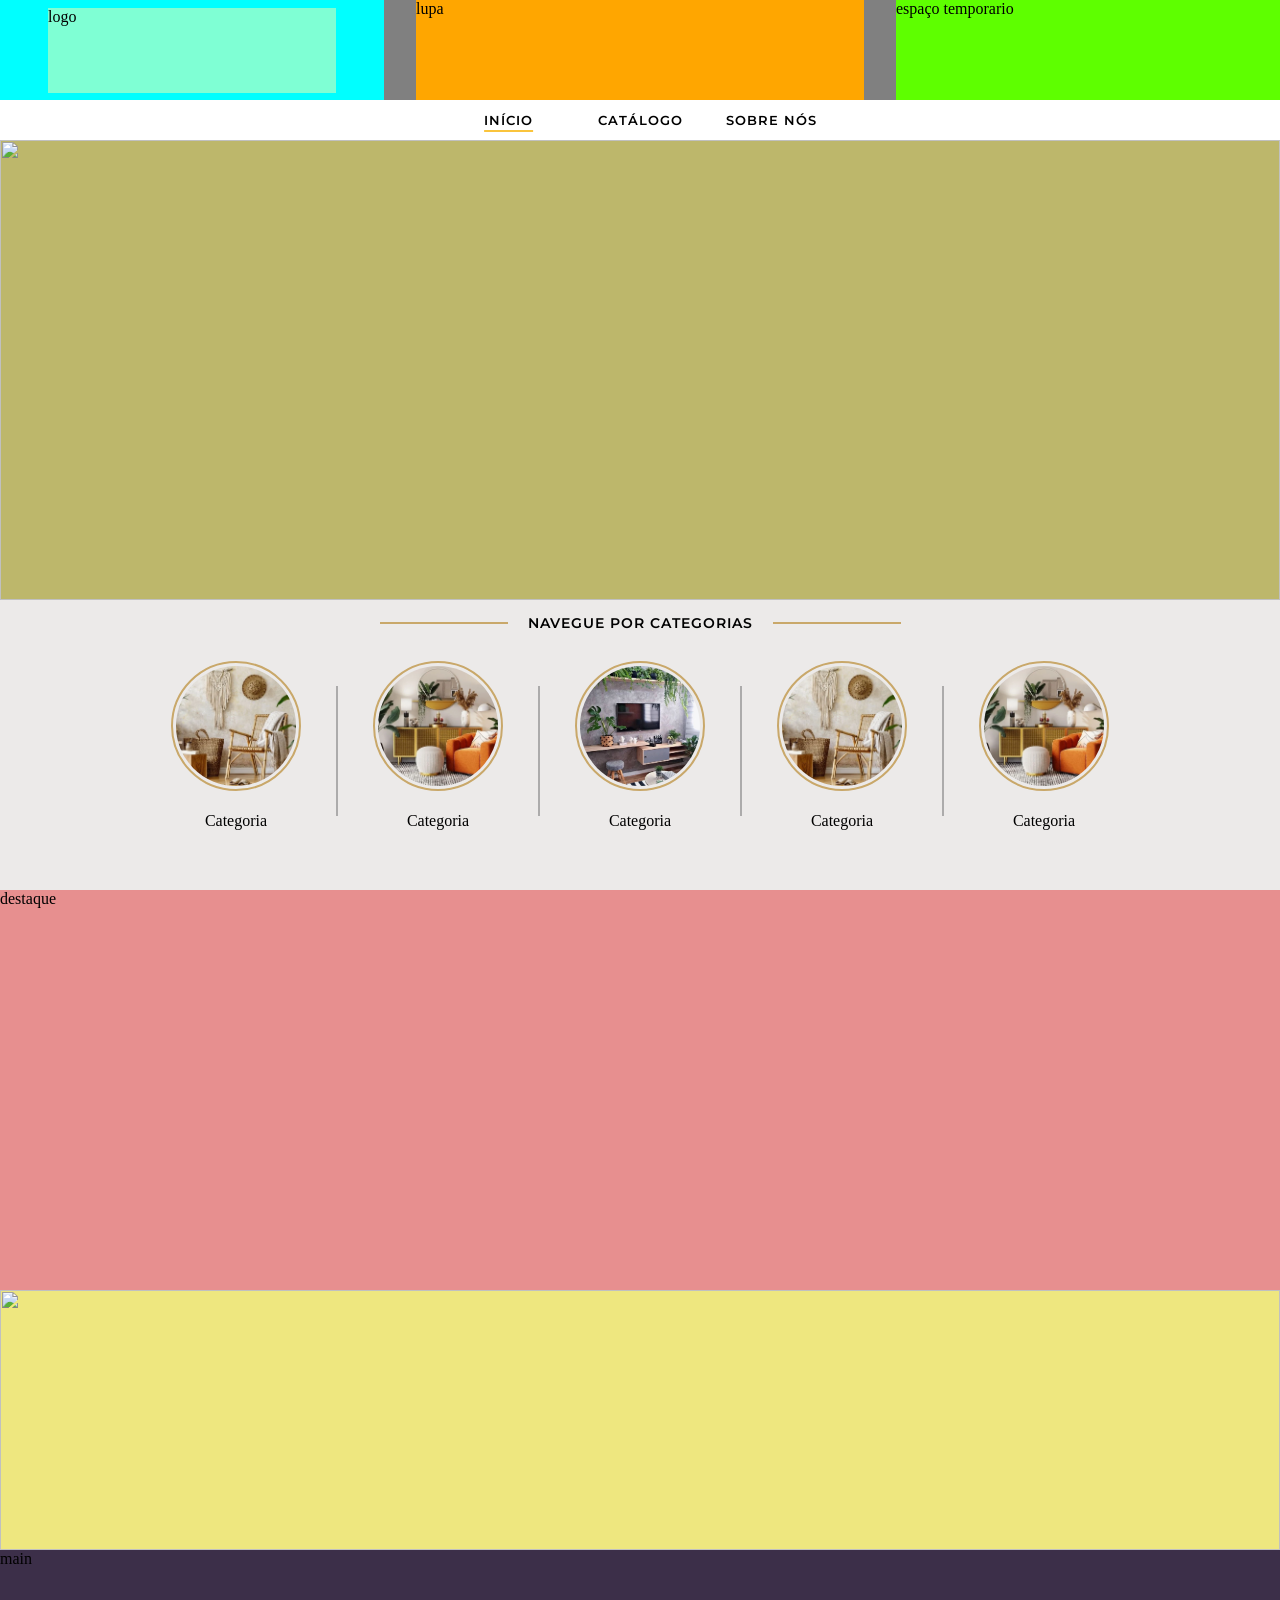
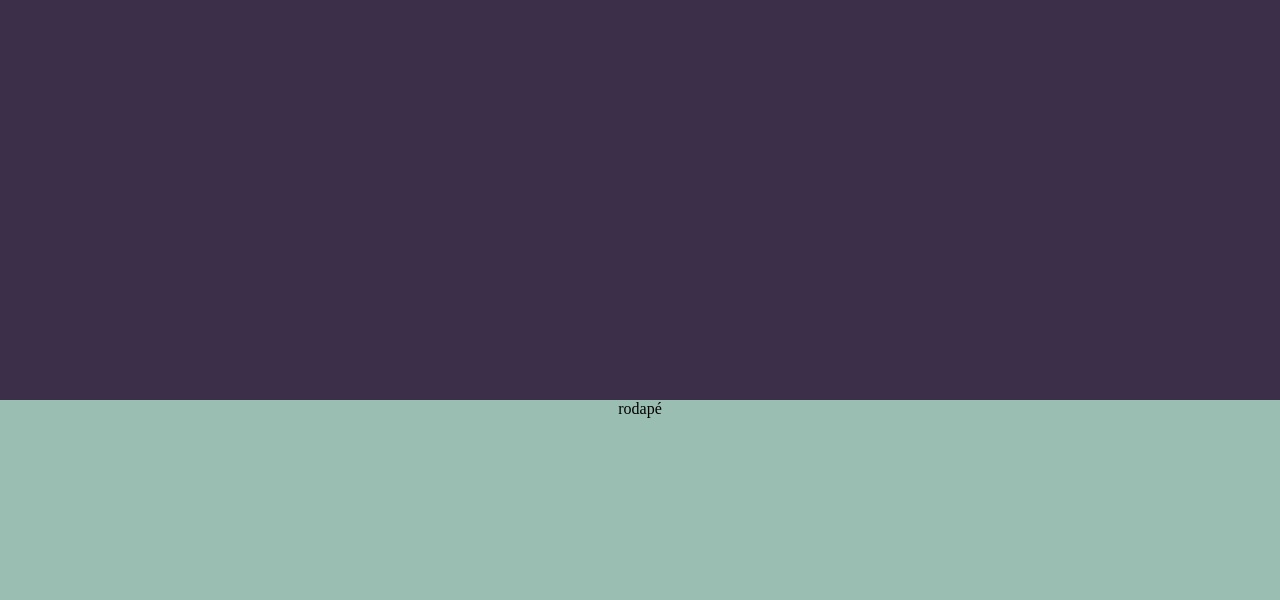
==== index.html @ 49fd633a "Resposividade Links e Categoria" ====
<!DOCTYPE html>
<html lang="en">

<head>
    <meta charset="UTF-8">
    <meta name="viewport" content="width=device-width, initial-scale=1.0">
    <title>Zambi Decora</title>
    <link rel="stylesheet" href="css/stlilo.css">
    <link rel="preconnect" href="https://fonts.googleapis.com">
    <link rel="preconnect" href="https://fonts.gstatic.com" crossorigin>
    <link href="https://fonts.googleapis.com/css2?family=Montserrat:ital,wght@0,100..900;1,100..900&display=swap"
        rel="stylesheet">
</head>

<body>
    <header><!-- Cabeçalho -->
        <div id="espacoLogo">
            <div id="logo">
                logo
            </div>
        </div>

        <div id="lupa">
            lupa

        </div>

        <div id="espacovago">
            espaço temporario
        </div>
    </header>
    <div id="links">
        <div id="inicio">
            <a href="index.html"><button>Início</button></a>
        </div>
        <div id="colecoes">
            <a href="..."><button>Catálogo</button></a>
        </div>
        <div id="sobre">
            <a href="..."><button>Sobre Nós</button></a>
        </div>

    </div>

    <main><!-- "Corpo do site" -->
        <div id="espacoHeader"></div> <!--Espaço entre a header e o main é isso-->
        <div id="carrossel">
            <img src="..." alt="" width="100%" height="100%">
        </div>

        <div id="categoria">


            <div id="fraseCategoria">
                <div class="linhaCate"></div>
                NAVEGUE POR CATEGORIAS
                <div class="linhaCate"></div>
            </div>

            <div id="espacoCategoria">
                <div class="categoria1">
                    <div class="imgCategoria"><img src="img/exemploimg.webp" alt=""></div>
                    <div class="textCategoria">Categoria </div>
                </div>
                <div class="espacamentoCategoria"></div>
                <div class="categoria1">
                    <div class="imgCategoria"><img src="img/exemploimg2.webp" alt=""></div>
                    <div class="textCategoria">Categoria</div>
                </div>
                <div class="espacamentoCategoria"></div>

                <div class="categoria1">
                    <div class="imgCategoria"><img src="img/exemploimg3.jpg" alt=""></div>
                    <div class="textCategoria">Categoria</div>
                </div>
                <div class="espacamentoCategoria"></div>

                <div class="categoria1">
                    <div class="imgCategoria"><img src="img/exemploimg.webp" alt=""></div>
                    <div class="textCategoria">Categoria</div>
                </div>
                <div class="espacamentoCategoria"></div>

                <div class="categoria1">
                    <div class="imgCategoria"><img src="img/exemploimg2.webp" alt=""></div>
                    <div class="textCategoria">Categoria</div>
                </div>
            </div>
        </div>
        <div id="destaque">
            destaque
        </div>

        <div id="mensagem">
            <img src="..." alt="" width="100%" height="100%">
        </div>

        main
    </main>

    <footer><!-- Rodapé -->
        rodapé
    </footer>

</body>

</html>
---- css/stlilo.css ----
* {
    padding: 0;
    margin: 0;
    box-sizing: border-box;
}


body {
    height: 2000px;
    /* Mudar no final a proporção corretamente e alterar o main e o footer */
    width: 100%;

}

#espacoHeader {
    height: 140px;
    width: 100%;
}

header {
    height: 100px;
    width: 100%;
    background-color: grey;
    display: flex;
    justify-content: space-between;
    position: fixed;
}

#espacoLogo {
    height: 100%;
    width: 30%;
    background-color: aqua;
    display: flex;
    align-items: center;
    justify-content: center;
}

#logo {
    height: 85%;
    width: 75%;
    background-color: aquamarine;
}

#espacovago {
    height: 100%;
    width: 30%;
    background-color: rgb(94, 255, 0);
    display: flex;
}

#lupa {
    height: 100%;
    width: 35%;
    background-color: rgb(255, 166, 0);
    display: flex;
}

/*-------------------------------NAV BOTÕES-------------------------------------*/
#links {
    height: 40px;
    width: 100%;
    background-color: rgb(255, 255, 255);
    display: flex;
    position: fixed;
    margin-top: 100px;
    justify-content: center;
    font-family: 'Montserrat', sans-serif;

}

#inicio {
    height: 100%;
    width: 125px;
    background-color: rgb(255, 255, 255);


    button {
        background-color: rgb(255, 255, 255);
        width: 100%;
        height: 100%;
        border-style: none;
        cursor: pointer;
        text-decoration-color: #fac43c;
        text-decoration-line: underline;
        text-decoration-thickness: 2px;
        text-underline-offset: 5px
    }

    button:hover {
        background-color: rgb(226, 224, 224);
        color: rgb(0, 0, 0);
    }
}

#colecoes {
    height: 100%;
    width: 125px;
    background-color: rgb(255, 255, 255);
    margin-right: 0.5%;
    margin-left: 0.5%;
    border-style: none;
    cursor: pointer;

    button {
        background-color: rgb(255, 255, 255);
        width: 100%;
        height: 100%;
        border-style: none;
        cursor: pointer;
    }

    button:hover {
        background-color: rgb(226, 224, 224);
        color: rgb(0, 0, 0);
    }
}

#sobre {
    height: 100%;
    width: 125px;
    background-color: rgb(255, 255, 255);

    button {
        background-color: rgb(255, 255, 255);
        width: 100%;
        height: 100%;
        border-style: none;
        cursor: pointer;
    }

    button:hover {
        background-color: rgb(226, 224, 224);
        color: rgb(0, 0, 0);
    }
}

#links button {
    font-family: 'Montserrat', sans-serif;
    font-weight: 600;
    letter-spacing: 1px;
    text-transform: uppercase;

}


/*----------------------------------------------------------------*/

main {
    height: 100%;
    width: 100%;
    background-color: rgb(60, 47, 73);
}

#carrossel {
    height: 23%;
    width: 100%;
    background-color: darkkhaki;
}

/* --------------CATEGORIA-------------------*/
#categoria {
    min-height: 290px;
    width: 100%;
    background-color: rgb(236, 234, 233);
}

#fraseCategoria {
    width: 100%;
    height: 45px;
    background-color: rgb(236, 234, 233);
    display: flex;
    font-family: 'Montserrat', sans-serif;
    font-weight: 600;
    font-size: 14px;
    letter-spacing: 1px;
    justify-content: center;
    align-items: center;
    gap: 20px;

}

.linhaCate {
    width: 10%;
    height: 2px;
    background-color: #c9a86a;
}

#espacoCategoria {
    width: 100%;
    height: auto;
    display: flex;
    justify-content: center;
    flex-wrap: wrap;
}

.categoria1 {
    width: 200px;
    min-height: 200px;
    background-color: rgb(236, 234, 233);
    align-items: center;
    justify-content: center;
    text-align: center;
    margin-top: 0.5%;
    cursor: pointer;
}

.categoria1:hover {
    background-color: rgb(209, 208, 208);
}

.categoria1:hover * {
    background-color: rgb(209, 208, 208);
}

.espacamentoCategoria {
    width: 2px;
    height: 130px;
    margin-top: 3.2%;
    background-color: rgb(172, 171, 171);
}

.imgCategoria {
    width: 130px;
    height: 130px;
    background-color: rgb(236, 234, 233);
    border-radius: 100%;
    margin: auto;
    margin-top: 5%;
    margin-bottom: 5%;
    border: 2px solid #c9a86a;
    padding: 3px;
    overflow: hidden;
}

.imgCategoria img {
    width: 100%;
    height: 100%;
    object-fit: cover;
    border-radius: 50%;
}

.textCategoria {
    width: 100%;
    height: 20%;
    background-color: rgb(236, 234, 233);
    align-items: center;
    justify-content: center;
    display: flex;
}

/*--------------------------------------------------------------------*/

#destaque {
    height: 20%;
    width: 100%;
    background-color: rgb(231, 143, 143);
}

#mensagem {
    height: 13%;
    width: 100%;
    background-color: rgb(238, 231, 127);
}

footer {
    height: 10%;
    width: 100%;
    background-color: rgb(154, 190, 178);
    text-align: center;
}




/*Notebook Pequeno*/
@media (max-width: 1224px) {}

@media (max-width: 1010px) {
    /*Responsividade da categoria*/
    #categoria {
        min-height: 200px;
    }
    .categoria1 {
        width: 150px;
        height: 150px;
    }
    .imgCategoria {
        width: 100px;
        height: 100px;
    }
    .espacamentoCategoria {
        height: 100px;
    }
}

/*Tablet TERMINAR*/
@media (max-width: 768px) {
    /*Responsividade da categoria*/
    #categoria {
        min-height: 150px;
    }
    .categoria1 {
        width: 110px;
        height: 110px;
    }
    .imgCategoria {
        width: 77px;
        height: 77px;
    }
    .espacamentoCategoria {
        height: 90px;
    }

}

@media (max-width: 580px) {
    /*Responsividade da categoria*/
    #categoria {
        min-height: 100px;
    }
    .categoria1 {
        width: 90px;
        min-height: 130px;
    }
    .imgCategoria {
        width: 67px;
        height: 67px;
    }
    .espacamentoCategoria {
        height: 70px;
    }
    #fraseCategoria {
        font-size: 11px;
    }
    .textCategoria {
        font-size: 12px;
    }
}

/*Celular*/
@media (max-width: 480px) {
    /*Responsividade da Links da Nav*/
    #links {
        height: 30px;
    }
    #inicio button{
        font-size: 10px;
    }
    #colecoes button{
        font-size: 10px;
    }
    #sobre button{
        font-size: 10px;
    }
    /*Responsividade da categoria*/
    #categoria {
        min-height: 50px;
    }
    .categoria1 {
        width: 60px;
        min-height: 50px;
    }
    .imgCategoria {
        width: 49px;
        height: 49px;
    }
    .espacamentoCategoria {
        height: 55px;
    }
    #fraseCategoria {
        font-size: 10px;
    }
    .textCategoria {
        font-size: 11px;
    }
}
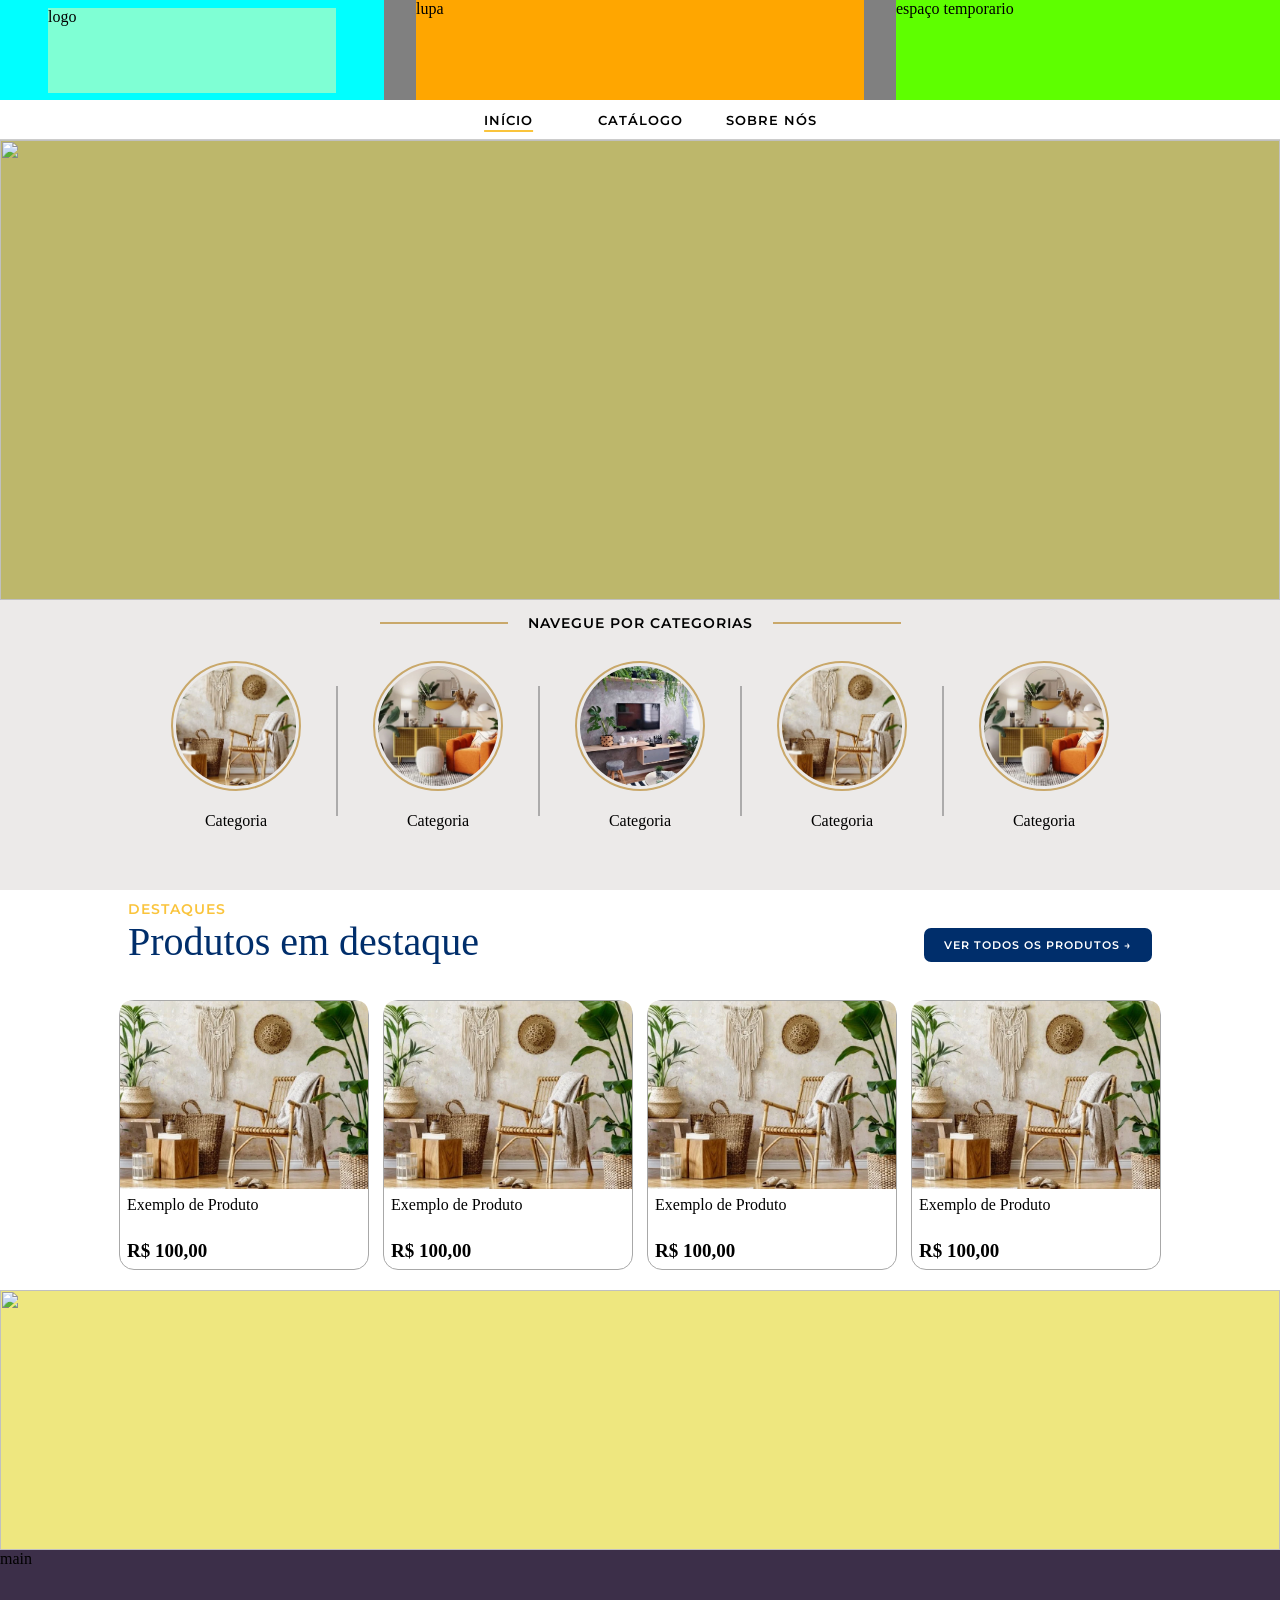
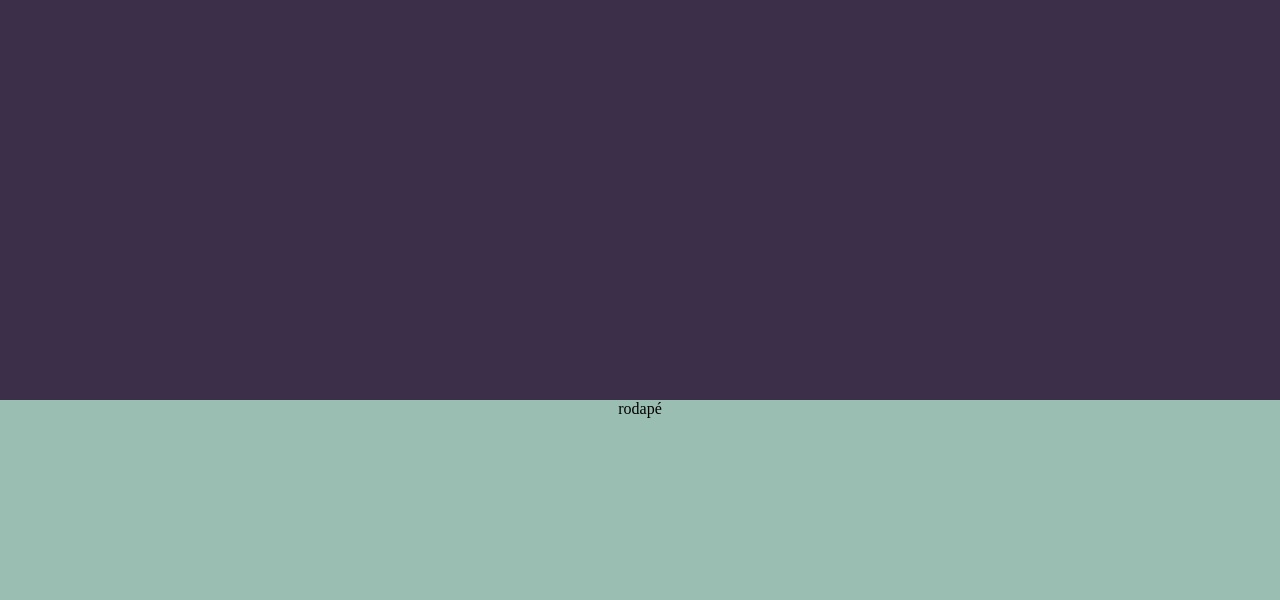
==== commit 8eea567a: "Destaque e Card-Produtos" ====
--- a/index.html
+++ b/index.html
@@ -13,6 +13,7 @@
 </head>
 
 <body>
+    <script src="js/linkar.js"></script>
     <header><!-- Cabeçalho -->
         <div id="espacoLogo">
             <div id="logo">
@@ -42,7 +43,7 @@
 
     </div>
 
-    <main><!-- "Corpo do site" -->
+    <main>
         <div id="espacoHeader"></div> <!--Espaço entre a header e o main é isso-->
         <div id="carrossel">
             <img src="..." alt="" width="100%" height="100%">
@@ -88,7 +89,55 @@
             </div>
         </div>
         <div id="destaque">
-            destaque
+            <div id="superiorDestaque">
+                <div id="tituloDestaque">
+                    <p id="fraseDestaque">DESTAQUES</p>
+                    <p id="fraseProdutos">Produtos em destaque</p>
+                </div>
+
+                <div id="botaoDestaque">
+                    <button onclick="abrirCatalogo()">VER TODOS OS PRODUTOS →</button>
+                </div>
+
+            </div>
+            <div id="areaDestaque">
+                <div id="espacoDestaque"> <!--Onde colocar os card no destaque-->
+                    <div class="cardProduto" onclick="abrirProduto()">
+                        <div class="imgCard"><img src="img/exemploimg.webp" alt=""></div>
+                        <div class="textCard">
+                            <p>Exemplo de Produto</p>
+                            <b class="valorCard">R$ 100,00</b>
+                        </div>
+                    </div>
+
+                    <div class="cardProduto" onclick="abrirProduto()">
+                        <div class="imgCard"><img src="img/exemploimg.webp" alt=""></div>
+                        <div class="textCard">
+                            <p>Exemplo de Produto</p>
+                            <b class="valorCard">R$ 100,00</b>
+                        </div>
+                    </div>
+
+                    <div class="cardProduto" onclick="abrirProduto()">
+                        <div class="imgCard"><img src="img/exemploimg.webp" alt=""></div>
+                        <div class="textCard">
+                            <p>Exemplo de Produto</p>
+                            <b class="valorCard">R$ 100,00</b>
+                        </div>
+                    </div>
+
+                    <div class="cardProduto" onclick="abrirProduto()">
+                        <div class="imgCard"><img src="img/exemploimg.webp" alt=""></div>
+                        <div class="textCard">
+                            <p>Exemplo de Produto</p>
+                            <b class="valorCard">R$ 100,00</b>
+                        </div>
+                    </div>
+                </div>
+            </div>
+        </div>
+
+
         </div>
 
         <div id="mensagem">
--- a/css/stlilo.css
+++ b/css/stlilo.css
@@ -24,6 +24,7 @@
     display: flex;
     justify-content: space-between;
     position: fixed;
+    z-index: 1000;
 }
 
 #espacoLogo {
@@ -65,6 +66,8 @@
     margin-top: 100px;
     justify-content: center;
     font-family: 'Montserrat', sans-serif;
+    border-bottom: 1px solid #cccccc;
+    z-index: 1000;
 
 }
 
@@ -249,13 +252,133 @@
 }
 
 /*--------------------------------------------------------------------*/
-
+/*-----------------DESTAQUE-------------------------------------------*/
 #destaque {
-    height: 20%;
-    width: 100%;
-    background-color: rgb(231, 143, 143);
-}
-
+    min-height: 400px;
+    width: 100%;
+    background-color: rgb(255, 255, 255);
+}
+#superiorDestaque{
+    width: 100%;
+    height: 110px;
+    background-color: rgb(255, 255, 255);
+    display: flex;
+    justify-content: space-between;
+}
+#tituloDestaque{
+    width: 50%;
+    height: 100%;
+    background-color: rgb(255, 255, 255);
+    padding-top: 10px;
+    padding-left: 10%;
+    
+}
+#fraseDestaque{
+    font-family: 'Montserrat', sans-serif;
+    font-weight: 600;
+    letter-spacing: 1px;
+    font-size: 14px;
+    color:  #fac43c;
+}
+
+#fraseProdutos{
+    font-size: 40px;
+    color: #002e6b;
+}
+
+#botaoDestaque{
+    width: 50%;
+    height: 100%;
+    background-color: rgb(255, 255, 255);
+    display: flex;
+    align-items: center;
+    padding-right: 10%;
+    button{
+        background-color: #002e6b;
+        padding: 10px;
+        padding-left: 20px;
+        padding-right: 20px;
+        font-family: 'Montserrat', sans-serif;
+        font-weight: 600;
+        font-size: 11px;
+        letter-spacing: 1px;
+        color: rgb(255, 255, 255);
+        border-radius: 7px;
+        border: none;
+        margin-left: auto;
+        cursor: pointer;
+    }
+    button:hover{
+        background-color: #011f46;
+    }
+}
+
+#areaDestaque{
+    width: 100%;
+    height: auto;
+    background-color: #ffffff;
+    display: flex;
+    justify-content: center;
+}
+
+#espacoDestaque{
+    width: 100%;
+    height: auto;
+    background-color: #ffffff;
+    display: flex;
+    flex-wrap: wrap;
+    justify-content: center;
+    gap: 14px;
+}
+
+.cardProduto{
+    width: 250px;
+    height: 270px;
+    background-color: rgb(255, 255, 255);
+    border-radius: 15px;
+    border: 1px solid rgb(168, 168, 168);
+    margin-bottom: 10px;
+    cursor: pointer;
+    transition: 0.2s ease;
+}
+.cardProduto:hover{
+    transform: scale(1.03);
+    box-shadow: 4px 5px rgb(207, 207, 207); 
+    z-index: 1;
+}
+.imgCard{
+    width: 100%;
+    height: 70%;
+    background-color: cornsilk;
+    border-radius: 10px 10px 0 0;
+
+}
+.imgCard img{
+    width: 100%;
+    height: 100%;
+    object-fit: cover;
+    border-radius: 10px 10px 0 0;
+
+}
+
+.textCard{
+    width: 100%;
+    height: 30%;
+    padding: 7px;
+    display: flex;
+    flex-direction: column;
+}
+
+.valorCard{
+    font-size: 19px;
+    margin-top: auto;
+}
+
+
+
+
+
+/*--------------------------------------------------------------------*/
 #mensagem {
     height: 13%;
     width: 100%;
@@ -270,12 +393,16 @@
 }
 
 
-
-
+/*------RESPONSIVIDADE------*/
+
+@media (max-width: 1303px) {
+
+}
 /*Notebook Pequeno*/
-@media (max-width: 1224px) {}
-
-@media (max-width: 1010px) {
+@media (max-width: 1224px) {
+
+}
+@media (max-width: 1075px) {
     /*Responsividade da categoria*/
     #categoria {
         min-height: 200px;
@@ -291,13 +418,32 @@
     .espacamentoCategoria {
         height: 100px;
     }
-}
-
+
+    /*Responsividade do destaque*/
+    #fraseDestaque{
+        font-size: 12px;
+    }
+    #fraseProdutos{
+        font-size: 35px;
+    }
+
+    /*Responsividade do produto*/
+    .cardProduto{
+        width: 180px;
+        height: 194px;
+    }
+    .textCard{
+        font-size: 12px;
+    }
+    .valorCard{
+        font-size: 14px;
+    }
+}
 /*Tablet TERMINAR*/
 @media (max-width: 768px) {
     /*Responsividade da categoria*/
     #categoria {
-        min-height: 150px;
+        min-height: 100px;
     }
     .categoria1 {
         width: 110px;
@@ -311,8 +457,34 @@
         height: 90px;
     }
 
-}
-
+    /*Responsividade do destaque*/
+    #superiorDestaque{
+        height: 90px;
+    }
+    #fraseDestaque{
+        font-size: 8px;
+    }
+    #fraseProdutos{
+        font-size: 26px;
+    }
+    #botaoDestaque{
+        button{
+            font-size: 10px;
+            padding: 10px;
+            padding-left: 10px;
+            padding-right: 10px;
+        }
+    }
+
+    /*Responsividade do produto*/
+    .cardProduto{
+        width: 180px;
+        height: 194px;
+    }
+    #espacoDestaque{
+        width: 70%;
+    }
+}
 @media (max-width: 580px) {
     /*Responsividade da categoria*/
     #categoria {
@@ -335,8 +507,29 @@
     .textCategoria {
         font-size: 12px;
     }
-}
-
+
+    /*Responsividade do destaque*/
+    #superiorDestaque{
+        height: 75px;
+    }
+    #fraseDestaque{
+        font-size: 7px;
+    }
+    #fraseProdutos{
+        font-size: 21px;
+    }
+    #botaoDestaque{
+        button{
+            font-size: 8px;
+            padding: 8px;
+            padding-left: 10px;
+            padding-right: 10px;
+        }
+    }
+    #espacoDestaque{
+        width: 95%;
+    }
+}
 /*Celular*/
 @media (max-width: 480px) {
     /*Responsividade da Links da Nav*/
@@ -352,6 +545,7 @@
     #sobre button{
         font-size: 10px;
     }
+
     /*Responsividade da categoria*/
     #categoria {
         min-height: 50px;
@@ -373,4 +567,45 @@
     .textCategoria {
         font-size: 11px;
     }
+
+    /*Responsividade do destaque*/
+    #superiorDestaque{
+        height: 65px;
+        margin-bottom: 13px;
+    }
+    #tituloDestaque{
+        width: 55%;
+    }
+    #fraseDestaque{
+        font-size: 6px;
+    }
+    #fraseProdutos{
+        font-size: 20px;
+    }
+    #botaoDestaque{
+        width: 45%;
+        padding-left: auto;
+        button{
+            font-size: 6px;
+            padding: 7px;
+            padding-left: 6px;
+            padding-right: 6px;
+        }
+    }
+    
+    /*Responsividade do produto*/
+    .cardProduto{
+        width: 145px;
+        height: 155px;
+        margin-bottom: 13px;
+    }
+    #espacoDestaque{
+        width: 95%;
+    }
+    .textCard{
+        font-size: 10px;
+    }
+    .valorCard{
+        font-size: 10px;
+    }
 }
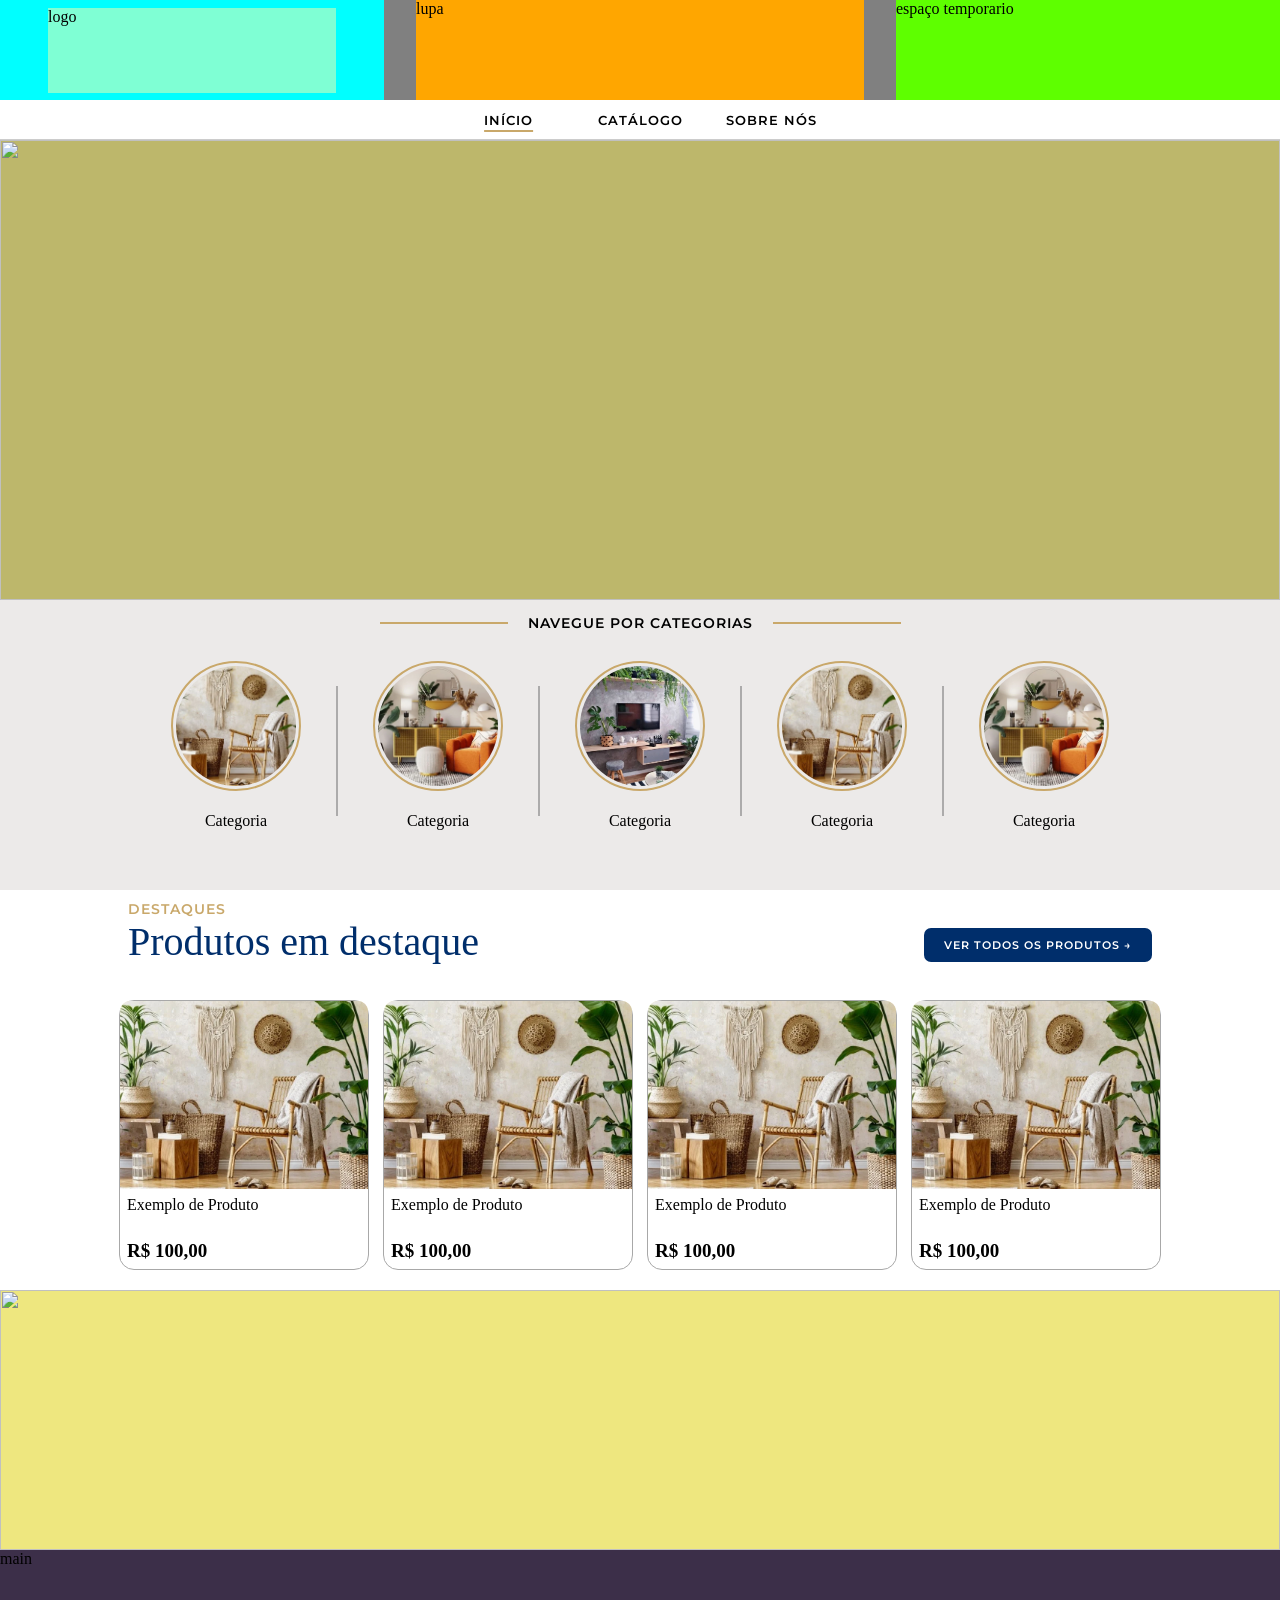
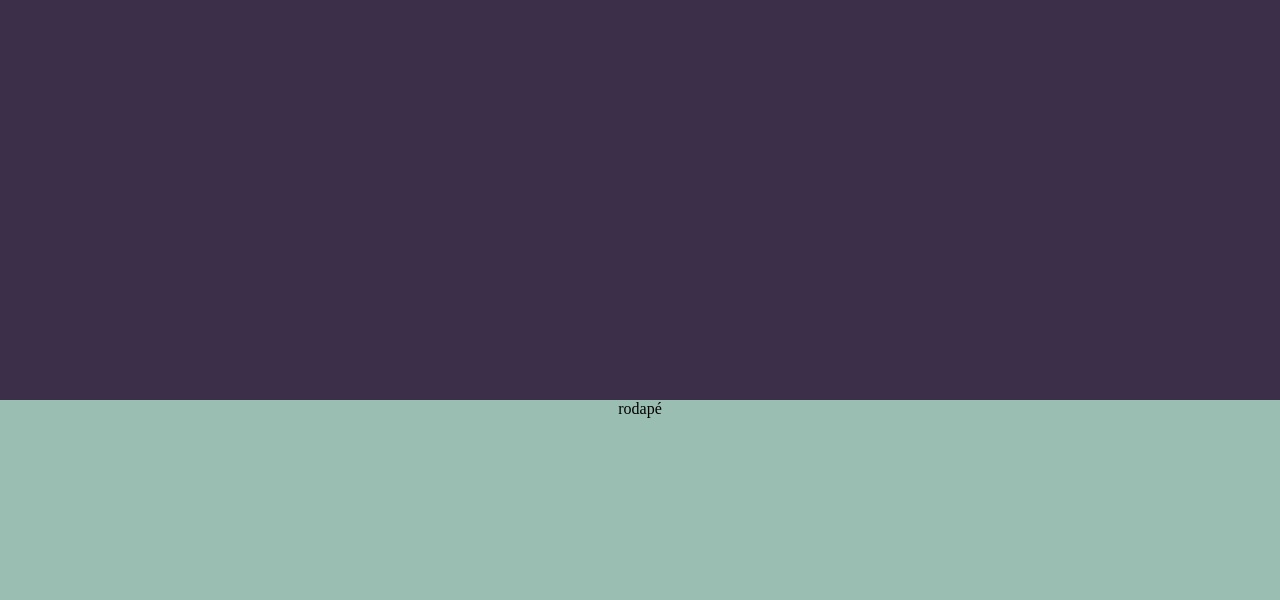
==== commit 994f991d: "Produto Sugestão" ====
--- a/index.html
+++ b/index.html
@@ -54,7 +54,7 @@
 
             <div id="fraseCategoria">
                 <div class="linhaCate"></div>
-                NAVEGUE POR CATEGORIAS
+                <p>NAVEGUE POR CATEGORIAS</p>
                 <div class="linhaCate"></div>
             </div>
 
--- a/css/stlilo.css
+++ b/css/stlilo.css
@@ -83,7 +83,7 @@
         height: 100%;
         border-style: none;
         cursor: pointer;
-        text-decoration-color: #fac43c;
+        text-decoration-color: #c9a86a;
         text-decoration-line: underline;
         text-decoration-thickness: 2px;
         text-underline-offset: 5px
@@ -278,7 +278,7 @@
     font-weight: 600;
     letter-spacing: 1px;
     font-size: 14px;
-    color:  #fac43c;
+    color:  #c9a86a;
 }
 
 #fraseProdutos{
@@ -374,10 +374,6 @@
     margin-top: auto;
 }
 
-
-
-
-
 /*--------------------------------------------------------------------*/
 #mensagem {
     height: 13%;
@@ -439,7 +435,7 @@
         font-size: 14px;
     }
 }
-/*Tablet TERMINAR*/
+/*Tablet*/
 @media (max-width: 768px) {
     /*Responsividade da categoria*/
     #categoria {
@@ -592,7 +588,7 @@
             padding-right: 6px;
         }
     }
-    
+
     /*Responsividade do produto*/
     .cardProduto{
         width: 145px;
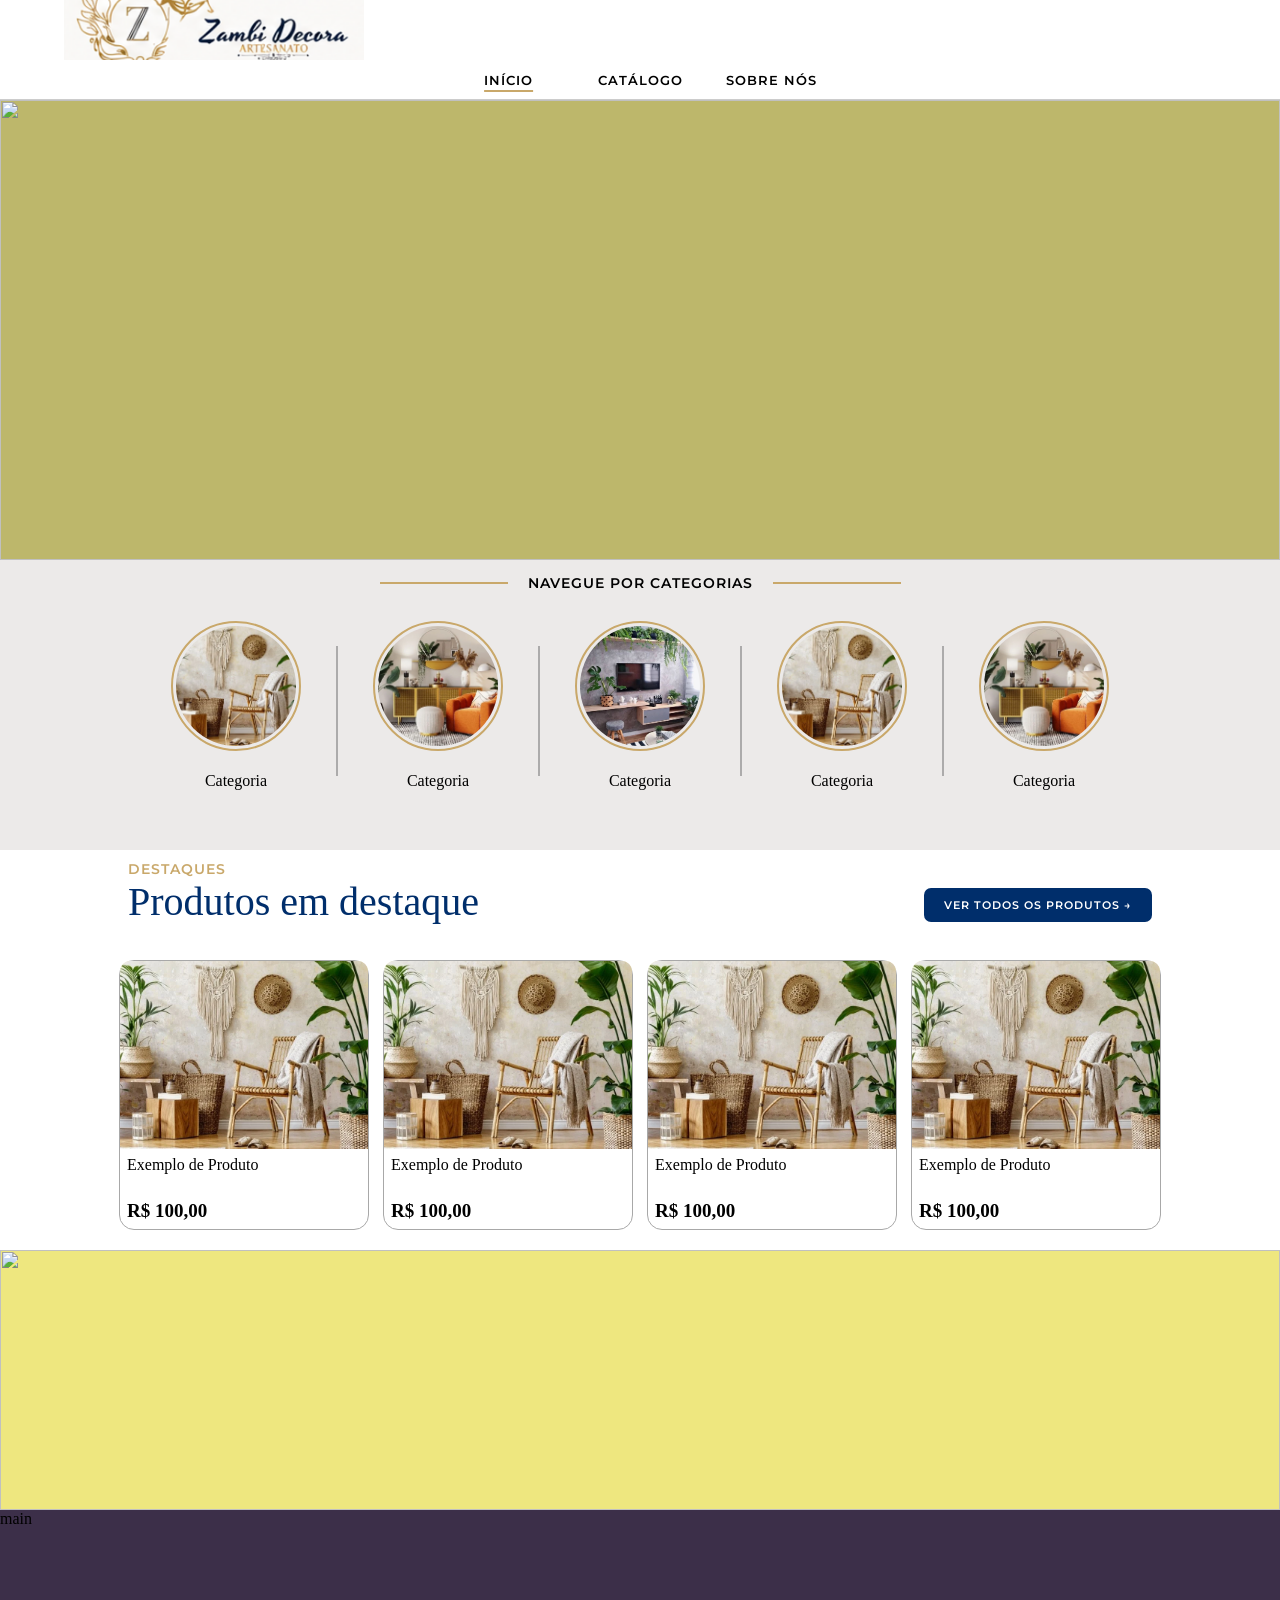
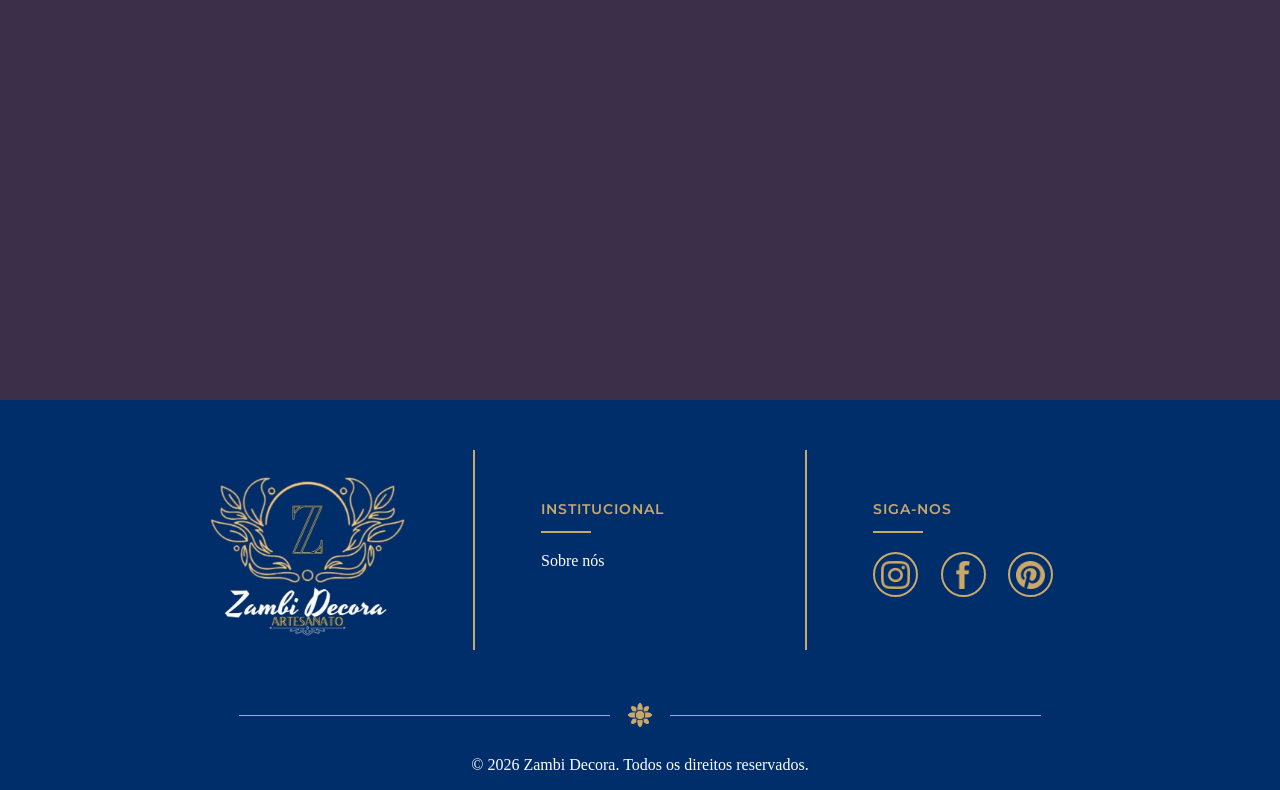
==== commit 7f7fb81d: "Footer Completo" ====
--- a/index.html
+++ b/index.html
@@ -17,17 +17,12 @@
     <header><!-- Cabeçalho -->
         <div id="espacoLogo">
             <div id="logo">
-                logo
+                <img src="img/logoexemplopaizao.png" alt="">
             </div>
         </div>
 
-        <div id="lupa">
-            lupa
-
-        </div>
-
-        <div id="espacovago">
-            espaço temporario
+        <div id="detalheNav">
+            
         </div>
     </header>
     <div id="links">
@@ -148,8 +143,37 @@
     </main>
 
     <footer><!-- Rodapé -->
-        rodapé
+        <div id="espacoFooter">
+            
+            <div id="footerLogo">
+                <img src="img/Cartao zambi.jpg" alt="">
+            </div>
+            <div class="linhaFooter"></div>
+            <div id="footerSobre">
+                <p class="tituloFooter">INSTITUCIONAL</p>
+                <div class="miniLinhaFooter"></div>
+                <a href=""><p id="sobreFooter">Sobre nós</p></a>
+            </div>
+            <div class="linhaFooter"></div>
+            <div id="footerSiga">
+                <p class="tituloFooter">SIGA-NOS</p>
+                <div class="miniLinhaFooter"></div>
+                <div id="perfisFooter">
+                    <div class="sigaPerfil" onclick="abrirInsta()"><img src="img/instagram-icon.png" alt=""></div>
+                    <div class="sigaPerfil" onclick="abrirFace()"><img src="img/facebook-icon.png" alt=""></div><!--Ainda tem que fazer as contas -->
+                    <div class="sigaPerfil" onclick="abrirPin()"><img src="img/pinterest-icon.png" alt=""></div><!--Ainda tem que fazer as contas -->
+                </div>
+            </div>
+        </div>
     </footer>
+    <div id="baixoFooter">
+        <div id="linhaDecoFooter">
+            <div class="linhaBaixo"></div>
+            <img src="img/flower-icon.png" alt="">
+            <div class="linhaBaixo"></div>
+        </div>
+        <div id="direitosFooter">© 2026 Zambi Decora. Todos os direitos reservados.</div>
+    </div>
 
 </body>
 
--- a/css/stlilo.css
+++ b/css/stlilo.css
@@ -3,7 +3,10 @@
     margin: 0;
     box-sizing: border-box;
 }
-
+a{
+    text-decoration: none;
+    color: inherit;
+}
 
 body {
     height: 2000px;
@@ -13,14 +16,14 @@
 }
 
 #espacoHeader {
-    height: 140px;
+    height: 100px;
     width: 100%;
 }
 
 header {
-    height: 100px;
-    width: 100%;
-    background-color: grey;
+    height: 60px;
+    width: 100%;
+    background-color: rgb(255, 255, 255);
     display: flex;
     justify-content: space-between;
     position: fixed;
@@ -29,30 +32,27 @@
 
 #espacoLogo {
     height: 100%;
-    width: 30%;
-    background-color: aqua;
-    display: flex;
-    align-items: center;
-    justify-content: center;
+    width: 40%;
+    background-color: rgb(255, 255, 255);
+    display: flex;
+    padding-left: 5%;
 }
 
 #logo {
-    height: 85%;
-    width: 75%;
-    background-color: aquamarine;
-}
-
-#espacovago {
-    height: 100%;
-    width: 30%;
-    background-color: rgb(94, 255, 0);
-    display: flex;
-}
-
-#lupa {
-    height: 100%;
-    width: 35%;
-    background-color: rgb(255, 166, 0);
+    height: 100%;
+    width: 300px;
+    background-color: rgb(255, 255, 255);
+    }
+#logo img{
+    width: 100%;
+    height: 100%;
+    object-fit: cover;
+}
+
+#detalheNav {
+    height: 100%;
+    width: 40%;
+    background-color: rgb(255, 255, 255);
     display: flex;
 }
 
@@ -63,7 +63,7 @@
     background-color: rgb(255, 255, 255);
     display: flex;
     position: fixed;
-    margin-top: 100px;
+    margin-top: 60px;
     justify-content: center;
     font-family: 'Montserrat', sans-serif;
     border-bottom: 1px solid #cccccc;
@@ -381,11 +381,138 @@
     background-color: rgb(238, 231, 127);
 }
 
+/*----------FOOTER--------------*/
 footer {
-    height: 10%;
-    width: 100%;
-    background-color: rgb(154, 190, 178);
-    text-align: center;
+    height: 300px;
+    width: 100%;
+    background-color:#002e6b;
+    display: flex;
+    justify-content: center;
+    align-items: center;
+}
+#espacoFooter{
+    width: 1000px;
+    height: 200px;
+    background-color:#002e6b;
+    display: flex;
+    justify-content: center;
+    align-items: center;
+}
+#footerLogo{
+    height: 100%;
+    width: 33%;
+    background-color:#002e6b;
+    display: flex;
+    justify-content: center;
+    align-items: center;
+}
+#footerLogo img{
+    width: 200px;
+    height: 200px;
+    object-fit: cover;
+}
+
+#footerSobre{
+    height: 100%;
+    width: 33%;
+    background-color:#002e6b;
+}
+.tituloFooter{
+    font-family: 'Montserrat', sans-serif;
+    font-weight: 600;
+    letter-spacing: 1px;
+    font-size: 14px;
+    color: #c9a86a;
+    margin-top: 15%;
+    margin-left: 20%;
+}
+.miniLinhaFooter{
+    width: 50px;
+    height: 2px;
+    background-color: #c9a86a;
+    margin-left: 20%;
+    margin-top: 4%;
+}
+#sobreFooter{
+    color: white;
+    margin-left: 20%;
+    margin-top: 6%;
+}
+#footerSiga{
+    height: 100%;
+    width: 33%;
+    background-color: #002e6b;
+}
+#perfisFooter{
+    width: 180px;
+    height: 45px;
+    background-color: #002e6b;
+    margin-left: 20%;
+    display: flex;
+    justify-content:space-between;
+    margin-top: 6%;
+}
+
+.sigaPerfil{
+    width: 45px;
+    height: 45px;
+    border-radius: 50px;
+    background-color: #002e6b;
+    cursor: pointer;
+    border: 2px solid #c9a86a;
+    display: flex;
+    justify-content: center;
+    align-items: center;
+}
+.sigaPerfil img{
+    width: 70%;
+    height: 70%;
+}
+.sigaPerfil:hover{
+    background-color: #011f46;
+    transform: translateY(-2px);
+}
+
+.linhaFooter{
+    height: 100%;
+    width: 2px;
+    background-color: #c9a86a;
+}
+
+#baixoFooter{
+    width: 100%;
+    height: 30px;
+}
+
+#linhaDecoFooter{
+    width: 100%;
+    height: 30px;
+    background-color: #002e6b;
+    display: flex;
+    justify-content: center;
+    align-items: center;
+}
+
+#linhaDecoFooter img{
+    width: 40px;
+    height: 40px;
+    margin-left: 10px;
+    margin-right: 10px;
+}
+.linhaBaixo{
+    width: 29%;
+    height: 1px;
+    background-color: #c9a86a;
+}
+#direitosFooter{
+    width: 100%;
+    height: 60px;
+    display: flex;
+    justify-content: center;
+    align-items: center;
+    color: white;
+    background-color: #002e6b;
+    padding-top: 10px;
 }
 
 
@@ -480,8 +607,55 @@
     #espacoDestaque{
         width: 70%;
     }
+
+    /*Responsividade do Footer*/
+    footer{
+        height: 240px;
+    }
+    #espacoFooter{
+        width: 600px;
+        height: 150px;
+    }
+    #footerLogo img{
+        width: 150px;
+        height: 150px;
+    }
+    .tituloFooter{
+        font-size: 12px;
+    }
+    .miniLinhaFooter{
+        width: 40px;
+    }
+    #sobreFooter{
+        font-size: 13px;
+    }
+    #perfisFooter{
+        width: 140px;
+    }
+    .sigaPerfil {
+        width: 35px;
+        height: 35px;
+    }
+    #direitosFooter{
+        font-size: 13px;
+        height: 50px;
+        padding-top: 5px;
+    }
 }
 @media (max-width: 580px) {
+    /*Responsividade da Links da Nav*/
+    #links {
+        height: 30px;
+    }
+    #inicio button{
+        font-size: 10px;
+    }
+    #colecoes button{
+        font-size: 10px;
+    }
+    #sobre button{
+        font-size: 10px;
+    }
     /*Responsividade da categoria*/
     #categoria {
         min-height: 100px;
@@ -524,6 +698,44 @@
     }
     #espacoDestaque{
         width: 95%;
+    }
+    
+    /*Responsividade do Footer*/
+    footer{
+        height: 200px;
+    }
+    #espacoFooter{
+        width: 500px;
+        height: 125px;
+    }
+    #footerLogo img{
+        width: 125px;
+        height: 125px;
+    }
+    .tituloFooter{
+        font-size: 10px;
+    }
+    .miniLinhaFooter{
+        width: 35px;
+    }
+    #sobreFooter{
+        font-size: 12px;
+    }
+    #perfisFooter{
+        width: 110px;
+    }
+    .sigaPerfil {
+        width: 27px;
+        height: 27px;
+    }
+    #linhaDecoFooter img{
+        width: 30px;
+        height: 30px;
+    }
+    #direitosFooter{
+        font-size: 12px;
+        height: 40px;
+        padding-top: 5px;
     }
 }
 /*Celular*/
@@ -604,4 +816,51 @@
     .valorCard{
         font-size: 10px;
     }
+
+    /*Responsividade do Footer*/
+    footer{
+        height: 350px;
+    }
+    #espacoFooter{
+        width: 500px;
+        height: 125px;
+        flex-direction: column;
+    }
+    #footerLogo img{
+        width: 150px;
+        height: 150px;
+    }
+    .tituloFooter{
+        font-size: 12px;
+        margin-left: 0px;
+        margin-top: 30px;
+    }
+    .miniLinhaFooter{
+        width: 35px;
+        margin-left: 0px;
+        margin-top: 7px;
+    }
+    #sobreFooter{
+        font-size: 13px;
+        margin-top: 10px;
+        margin-left: 0px;
+    }
+    #perfisFooter{
+        width: 110px;
+        margin-left: 0px;
+        margin-top: 12px;
+    }
+    .sigaPerfil {
+        width: 27px;
+        height: 27px;
+    }
+    #linhaDecoFooter img{
+        width: 30px;
+        height: 30px;
+    }
+    #direitosFooter{
+        font-size: 12px;
+        height: 40px;
+        padding-top: 5px;
+    }
 }
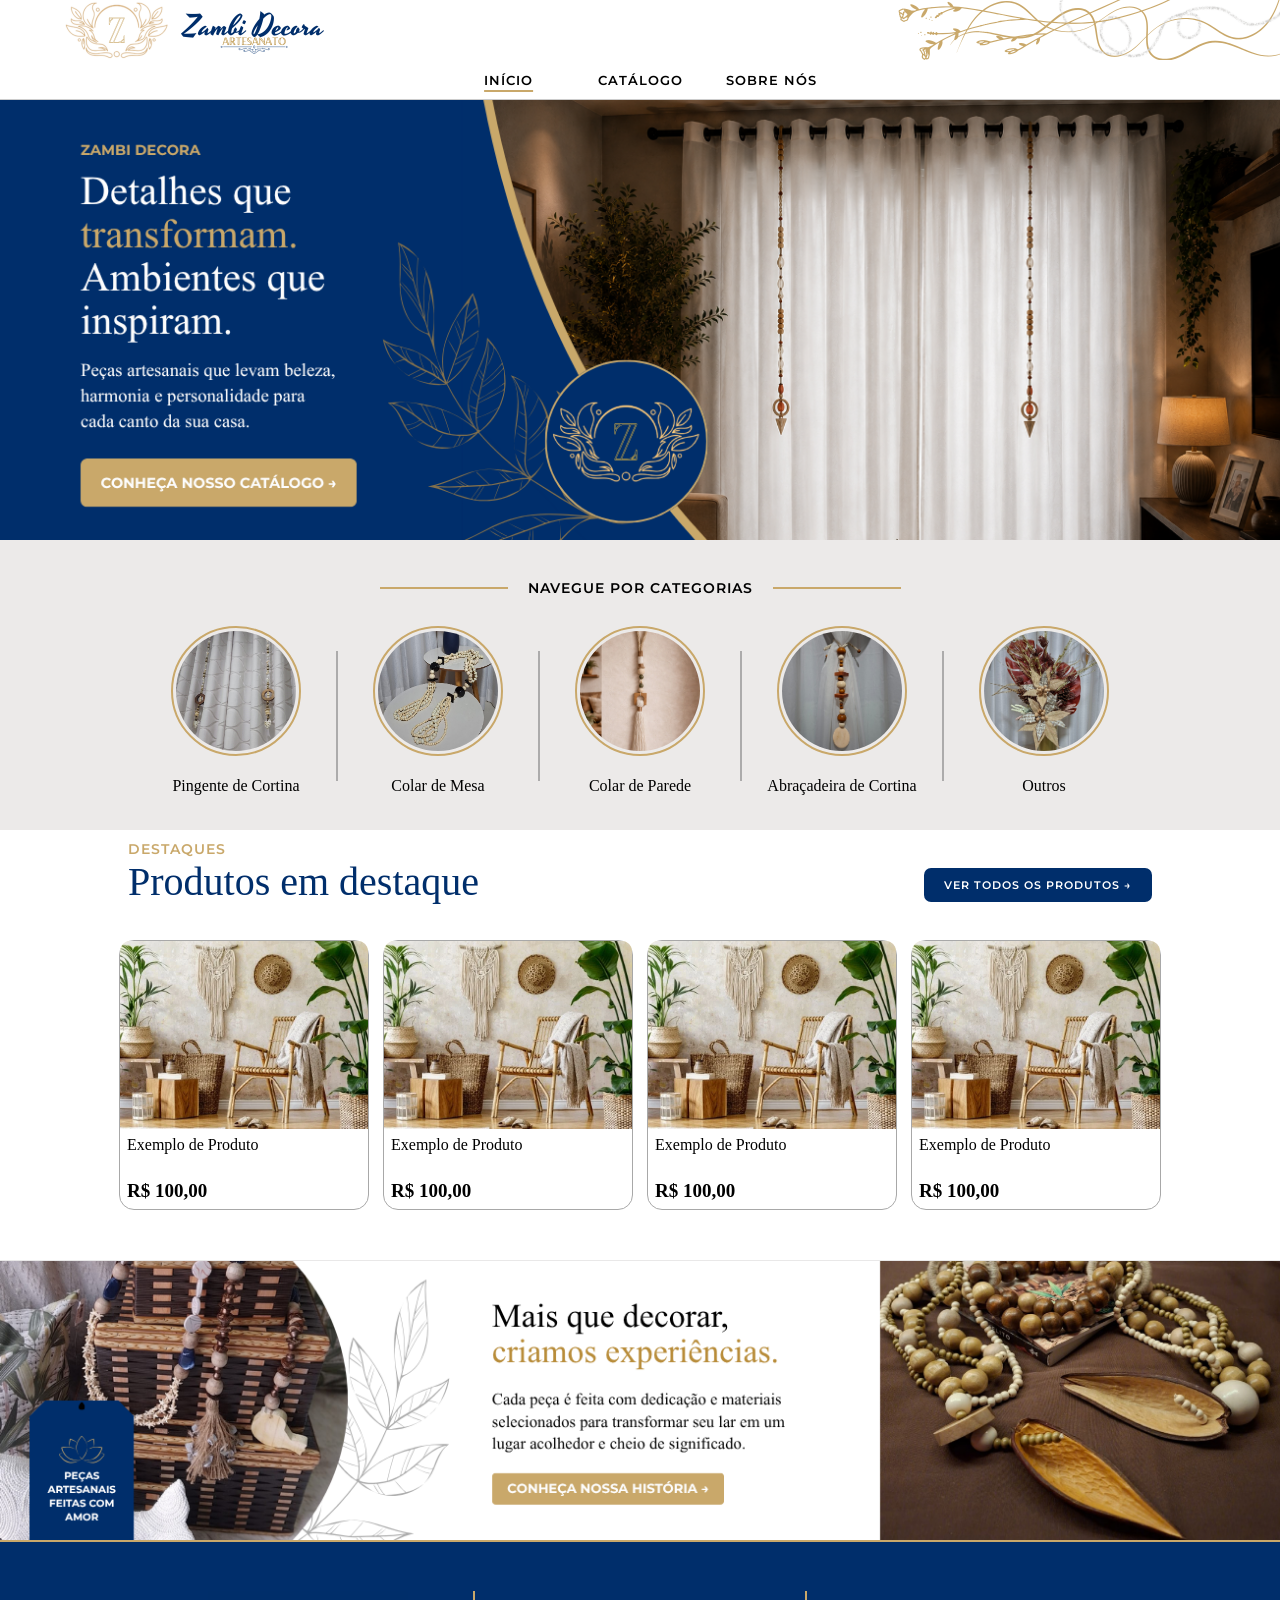
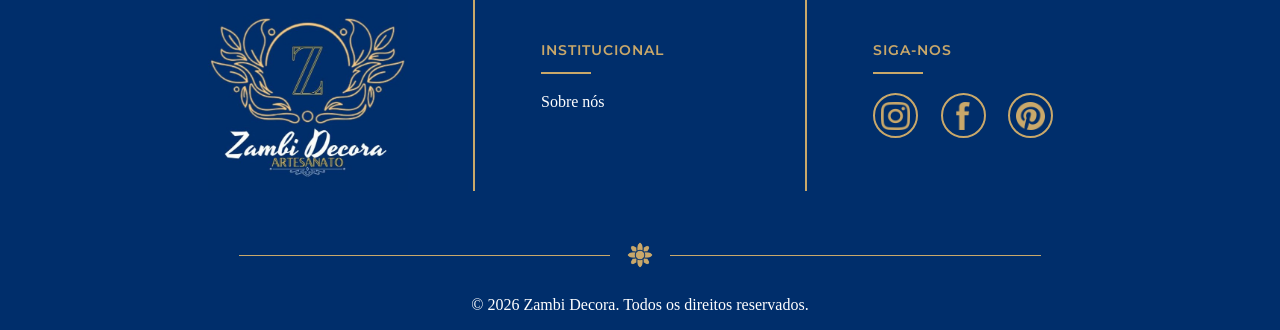
==== commit ae0e2b14: "Sobre e imagens" ====
--- a/index.html
+++ b/index.html
@@ -6,6 +6,7 @@
     <meta name="viewport" content="width=device-width, initial-scale=1.0">
     <title>Zambi Decora</title>
     <link rel="stylesheet" href="css/stlilo.css">
+    <link rel="stylesheet" href="css/stiloCatalogo.css">
     <link rel="preconnect" href="https://fonts.googleapis.com">
     <link rel="preconnect" href="https://fonts.gstatic.com" crossorigin>
     <link href="https://fonts.googleapis.com/css2?family=Montserrat:ital,wght@0,100..900;1,100..900&display=swap"
@@ -17,12 +18,12 @@
     <header><!-- Cabeçalho -->
         <div id="espacoLogo">
             <div id="logo">
-                <img src="img/logoexemplopaizao.png" alt="">
+                <img src="img/Logo-Header.png" alt="">
             </div>
         </div>
 
         <div id="detalheNav">
-            
+            <div id="imagemDetalhes"><img src="img/Design sem nome 7.png" alt=""></div>
         </div>
     </header>
     <div id="links">
@@ -30,56 +31,55 @@
             <a href="index.html"><button>Início</button></a>
         </div>
         <div id="colecoes">
-            <a href="..."><button>Catálogo</button></a>
+            <a href="catalogo.html"><button>Catálogo</button></a>
         </div>
         <div id="sobre">
-            <a href="..."><button>Sobre Nós</button></a>
+            <a href="sobre.html"><button>Sobre Nós</button></a>
         </div>
 
     </div>
+    <div id="espacoHeader"></div> <!--Espaço entre a header e o main é isso-->
 
+    
     <main>
-        <div id="espacoHeader"></div> <!--Espaço entre a header e o main é isso-->
-        <div id="carrossel">
-            <img src="..." alt="" width="100%" height="100%">
+        <div id="carrossel" >
+            <a href="catalogo.html"><img src="img/Carrossel zambi-Melhorar-qualidade.png" alt=""></a>
         </div>
 
         <div id="categoria">
-
-
+            <div id="espaçoCarro"></div>
             <div id="fraseCategoria">
                 <div class="linhaCate"></div>
                 <p>NAVEGUE POR CATEGORIAS</p>
                 <div class="linhaCate"></div>
             </div>
-
             <div id="espacoCategoria">
                 <div class="categoria1">
-                    <div class="imgCategoria"><img src="img/exemploimg.webp" alt=""></div>
-                    <div class="textCategoria">Categoria </div>
+                    <div class="imgCategoria"><img src="img/pingente de cortina 2.jpg" alt=""></div>
+                    <div class="textCategoria">Pingente de Cortina</div>
                 </div>
                 <div class="espacamentoCategoria"></div>
                 <div class="categoria1">
-                    <div class="imgCategoria"><img src="img/exemploimg2.webp" alt=""></div>
-                    <div class="textCategoria">Categoria</div>
+                    <div class="imgCategoria"><img src="img/colar de mesa cate.jpg" alt=""></div>
+                    <div class="textCategoria">Colar de Mesa</div>
                 </div>
                 <div class="espacamentoCategoria"></div>
 
                 <div class="categoria1">
-                    <div class="imgCategoria"><img src="img/exemploimg3.jpg" alt=""></div>
-                    <div class="textCategoria">Categoria</div>
+                    <div class="imgCategoria"><img src="img/colar parede ia.jpg" alt=""></div>
+                    <div class="textCategoria">Colar de Parede</div>
                 </div>
                 <div class="espacamentoCategoria"></div>
 
                 <div class="categoria1">
-                    <div class="imgCategoria"><img src="img/exemploimg.webp" alt=""></div>
-                    <div class="textCategoria">Categoria</div>
+                    <div class="imgCategoria"><img src="img/abracadeira de cortina 1.jpg" alt=""></div>
+                    <div class="textCategoria">Abraçadeira de Cortina</div>
                 </div>
                 <div class="espacamentoCategoria"></div>
 
                 <div class="categoria1">
-                    <div class="imgCategoria"><img src="img/exemploimg2.webp" alt=""></div>
-                    <div class="textCategoria">Categoria</div>
+                    <div class="imgCategoria"><img src="img/arranjo-outros.jpg" alt=""></div>
+                    <div class="textCategoria">Outros</div>
                 </div>
             </div>
         </div>
@@ -136,10 +136,8 @@
         </div>
 
         <div id="mensagem">
-            <img src="..." alt="" width="100%" height="100%">
+            <a href="sobre.html"><img src="img/mensagem 2.0.png" alt=""></a>
         </div>
-
-        main
     </main>
 
     <footer><!-- Rodapé -->
@@ -152,7 +150,7 @@
             <div id="footerSobre">
                 <p class="tituloFooter">INSTITUCIONAL</p>
                 <div class="miniLinhaFooter"></div>
-                <a href=""><p id="sobreFooter">Sobre nós</p></a>
+                <a href="sobre.html"><p id="sobreFooter">Sobre nós</p></a>
             </div>
             <div class="linhaFooter"></div>
             <div id="footerSiga">
--- a/css/stlilo.css
+++ b/css/stlilo.css
@@ -9,8 +9,7 @@
 }
 
 body {
-    height: 2000px;
-    /* Mudar no final a proporção corretamente e alterar o main e o footer */
+    height: auto;
     width: 100%;
 
 }
@@ -35,7 +34,7 @@
     width: 40%;
     background-color: rgb(255, 255, 255);
     display: flex;
-    padding-left: 5%;
+        padding-left: 5%;
 }
 
 #logo {
@@ -46,7 +45,7 @@
 #logo img{
     width: 100%;
     height: 100%;
-    object-fit: cover;
+    object-fit: contain;
 }
 
 #detalheNav {
@@ -54,6 +53,20 @@
     width: 40%;
     background-color: rgb(255, 255, 255);
     display: flex;
+    justify-content: flex-end;
+}
+
+#imagemDetalhes{
+    height: 100%;
+    width: 450px;
+    overflow: hidden;
+    background-color: #ffffff;
+}
+
+#imagemDetalhes img{
+    width: 100%;
+    height: 100%;
+    object-fit: contain;
 }
 
 /*-------------------------------NAV BOTÕES-------------------------------------*/
@@ -151,13 +164,26 @@
 main {
     height: 100%;
     width: 100%;
-    background-color: rgb(60, 47, 73);
+    background-color: rgb(255, 255, 255);
 }
 
 #carrossel {
-    height: 23%;
-    width: 100%;
+    width: 100%;
+    aspect-ratio: 16/5.50;
+    overflow: hidden;
     background-color: darkkhaki;
+}
+
+#carrossel img {
+    width: 100%;
+    height: 100%;
+    object-fit: cover;
+}
+
+#espaçoCarro{
+    width: 100%;
+    height: 25px;
+    background-color: rgb(236, 234, 233);
 }
 
 /* --------------CATEGORIA-------------------*/
@@ -376,9 +402,18 @@
 
 /*--------------------------------------------------------------------*/
 #mensagem {
-    height: 13%;
-    width: 100%;
-    background-color: rgb(238, 231, 127);
+    width: 100%;
+    aspect-ratio: 16/3.5;
+    overflow: hidden;
+    background-color: rgb(255, 255, 255);
+    margin-top: 30px;
+    border-top: 1px solid rgb(233, 232, 232);
+}
+
+#mensagem img{
+    width: 100%;
+    height: 100%;
+    object-fit: cover;
 }
 
 /*----------FOOTER--------------*/
@@ -389,6 +424,7 @@
     display: flex;
     justify-content: center;
     align-items: center;
+    border-top: 2px solid #c9a86a;
 }
 #espacoFooter{
     width: 1000px;
@@ -438,6 +474,11 @@
     margin-left: 20%;
     margin-top: 6%;
 }
+
+#sobreFooter:hover{
+    color: #c4c4c4;
+    transform: translateY(-2px);    
+}
 #footerSiga{
     height: 100%;
     width: 33%;
@@ -756,7 +797,7 @@
 
     /*Responsividade da categoria*/
     #categoria {
-        min-height: 50px;
+        min-height: 40px;
     }
     .categoria1 {
         width: 60px;
@@ -767,7 +808,7 @@
         height: 49px;
     }
     .espacamentoCategoria {
-        height: 55px;
+        height: 50px;
     }
     #fraseCategoria {
         font-size: 10px;
--- a/css/stiloCatalogo.css
+++ b/css/stiloCatalogo.css
@@ -0,0 +1,133 @@
+#areaBotaoVoltar {
+    height: 40px;
+    width: 100%;
+    background-color: rgb(255, 255, 255);
+    display: flex;
+    align-items: center;
+    padding-left: 5%;
+    button {
+        border: none;
+        padding: 5px;
+        font-family: 'Montserrat', sans-serif;
+        font-weight: 500;
+        -webkit-text-stroke: 0.2px currentColor;
+        letter-spacing: 1px;
+        font-size: 13px;
+        background-color: white;
+        border-radius: 10px;
+        cursor: pointer;
+    }
+    button:hover{
+        background-color: rgb(201, 201, 201);
+
+    }
+    a {
+        text-decoration: none;
+    }
+}
+
+#catalogoProduto {
+    min-height: 400px;
+    width: 100%;
+    background-color: rgb(255, 255, 255);
+    margin-bottom: 80px;
+}
+#superiorCatalogo{
+    width: 100%;
+    height: 90px;
+    background-color: rgb(255, 255, 255);
+    display: flex;
+    justify-content: center;
+}
+#tituloCatalogo{
+    width: 50%;
+    height: 100%;
+    background-color: rgb(255, 255, 255);
+    justify-content: center;
+    display: flex;
+    
+}
+
+#fraseCatalogo{
+    font-size: 40px;
+    color:  #c9a86a;
+}
+
+#areaCatalogo{
+    width: 100%;
+    height: auto;
+    background-color: #ffffff;
+    display: flex;
+    justify-content: center;
+}
+
+#espacoCatalogo{
+    width: 100%;
+    max-width: 1045px;
+    height: auto;
+    background-color: #ffffff;
+    display: flex;
+    flex-wrap: wrap;
+    justify-content: flex-start;
+    gap: 14px;
+}
+
+/*------RESPONSIVIDADE------*/
+
+@media (max-width: 1075px){
+    #areaBotaoVoltar{
+        button{
+            font-size: 11px;
+        }
+    }
+    #espacoCatalogo{
+        width: 100%;
+        max-width: 768px;
+    }
+    #fraseCatalogo{
+    font-size: 34px;
+    }
+    #superiorCatalogo{
+        height: 80px;
+    }
+}
+
+@media (max-width: 768px){
+    #areaBotaoVoltar{
+        button{
+            font-size: 10px;
+        }
+    }
+    #espacoCatalogo{
+        width: 100%;
+        max-width: 580px;
+    }
+    #fraseCatalogo{
+    font-size: 30px;
+    }
+    #superiorCatalogo{
+        height: 70px;
+    }
+}
+
+@media (max-width: 580px){
+    #espacoCatalogo{
+        width: 100%;
+        max-width: 480px;
+        padding-left: 50px;
+    }
+}
+@media (max-width: 480px){
+    #espacoCatalogo{
+        width: 100%;
+        max-width: 320px;
+        padding-left: 8px;
+
+    }
+    #fraseCatalogo{
+    font-size: 25px;
+    }
+    #superiorCatalogo{
+        height: 50px;
+    }
+}
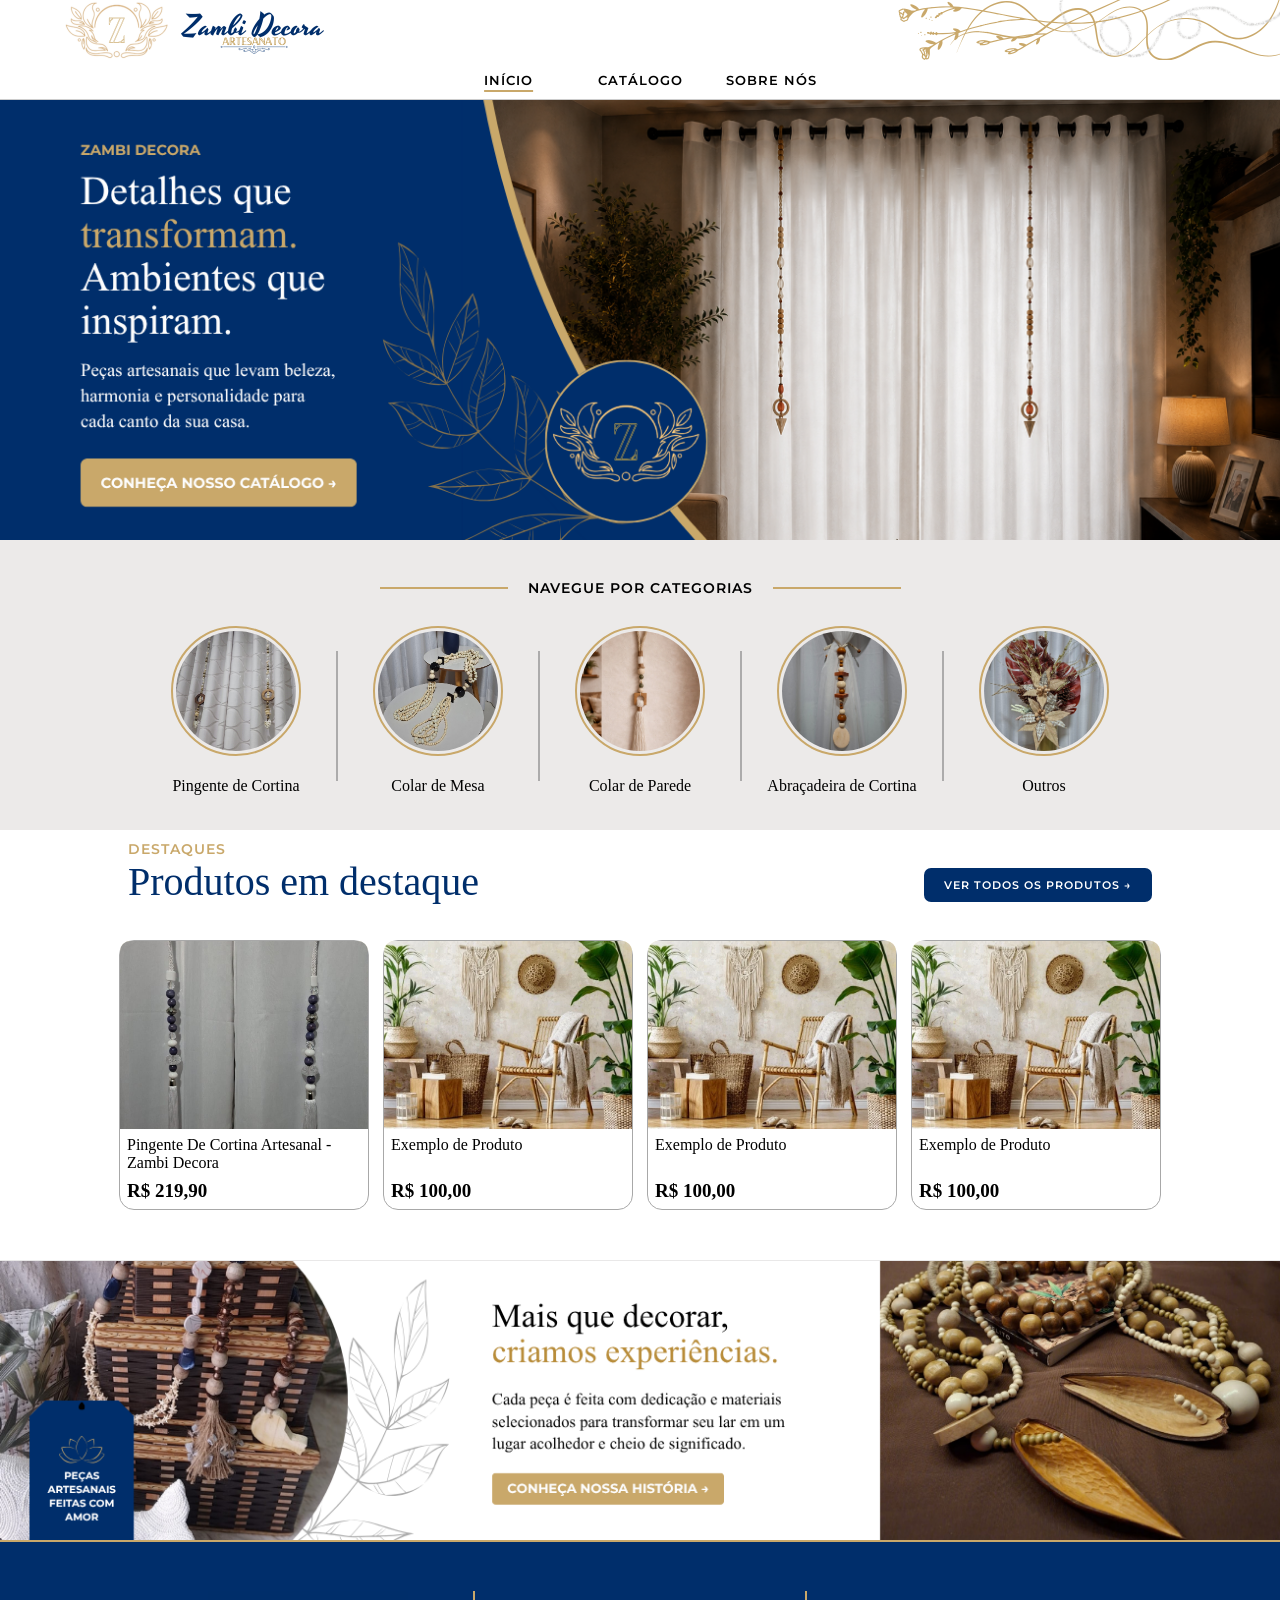
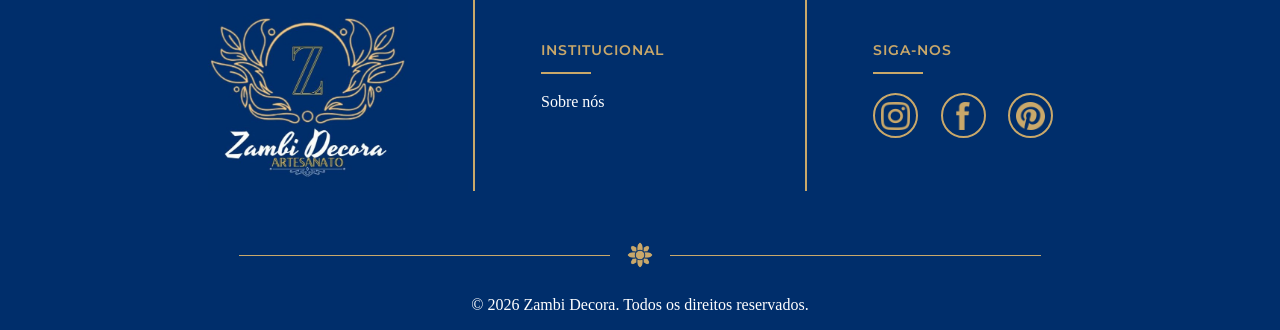
==== commit 77839c63: "Primeiro Produto" ====
--- a/index.html
+++ b/index.html
@@ -54,30 +54,30 @@
                 <div class="linhaCate"></div>
             </div>
             <div id="espacoCategoria">
-                <div class="categoria1">
+                <div class="categoria1" onclick="abrirCategoriaPingente()">
                     <div class="imgCategoria"><img src="img/pingente de cortina 2.jpg" alt=""></div>
                     <div class="textCategoria">Pingente de Cortina</div>
                 </div>
                 <div class="espacamentoCategoria"></div>
-                <div class="categoria1">
+                <div class="categoria1" onclick="abrirCategoriaColarMesa()">
                     <div class="imgCategoria"><img src="img/colar de mesa cate.jpg" alt=""></div>
                     <div class="textCategoria">Colar de Mesa</div>
                 </div>
                 <div class="espacamentoCategoria"></div>
 
-                <div class="categoria1">
+                <div class="categoria1" onclick="abrirCategoriaColarParede()">
                     <div class="imgCategoria"><img src="img/colar parede ia.jpg" alt=""></div>
                     <div class="textCategoria">Colar de Parede</div>
                 </div>
                 <div class="espacamentoCategoria"></div>
 
-                <div class="categoria1">
+                <div class="categoria1" onclick="abrirCategoriaAbracadeira()">
                     <div class="imgCategoria"><img src="img/abracadeira de cortina 1.jpg" alt=""></div>
                     <div class="textCategoria">Abraçadeira de Cortina</div>
                 </div>
                 <div class="espacamentoCategoria"></div>
 
-                <div class="categoria1">
+                <div class="categoria1" onclick="abrirCatalogo()">
                     <div class="imgCategoria"><img src="img/arranjo-outros.jpg" alt=""></div>
                     <div class="textCategoria">Outros</div>
                 </div>
@@ -97,11 +97,11 @@
             </div>
             <div id="areaDestaque">
                 <div id="espacoDestaque"> <!--Onde colocar os card no destaque-->
-                    <div class="cardProduto" onclick="abrirProduto()">
-                        <div class="imgCard"><img src="img/exemploimg.webp" alt=""></div>
+                    <div class="cardProduto" onclick="abrirPC001()">
+                        <div class="imgCard"><img src="img/Img4-Produto-PC-001.jpeg" alt=""></div>
                         <div class="textCard">
-                            <p>Exemplo de Produto</p>
-                            <b class="valorCard">R$ 100,00</b>
+                            <p>Pingente De Cortina Artesanal - Zambi Decora</p>
+                            <b class="valorCard">R$ 219,90</b>
                         </div>
                     </div>
 
--- a/css/stiloCatalogo.css
+++ b/css/stiloCatalogo.css
@@ -40,17 +40,26 @@
     justify-content: center;
 }
 #tituloCatalogo{
-    width: 50%;
+    width: auto;
     height: 100%;
     background-color: rgb(255, 255, 255);
     justify-content: center;
     display: flex;
-    
+    flex-direction: column;
+    align-items: center;
 }
 
 #fraseCatalogo{
     font-size: 40px;
     color:  #c9a86a;
+}
+#miniFraseCategoria{
+    font-family: 'Montserrat', sans-serif;
+    font-weight: 600;
+    letter-spacing: 1px;
+    font-size: 13px;
+    color: #002e6b;
+    margin-bottom: 20px;
 }
 
 #areaCatalogo{
@@ -103,7 +112,10 @@
         max-width: 580px;
     }
     #fraseCatalogo{
-    font-size: 30px;
+        font-size: 30px;
+    }
+    #miniFraseCategoria{
+        font-size: 12px;
     }
     #superiorCatalogo{
         height: 70px;
@@ -127,6 +139,9 @@
     #fraseCatalogo{
     font-size: 25px;
     }
+    #miniFraseCategoria{
+        font-size: 10px;
+    }
     #superiorCatalogo{
         height: 50px;
     }
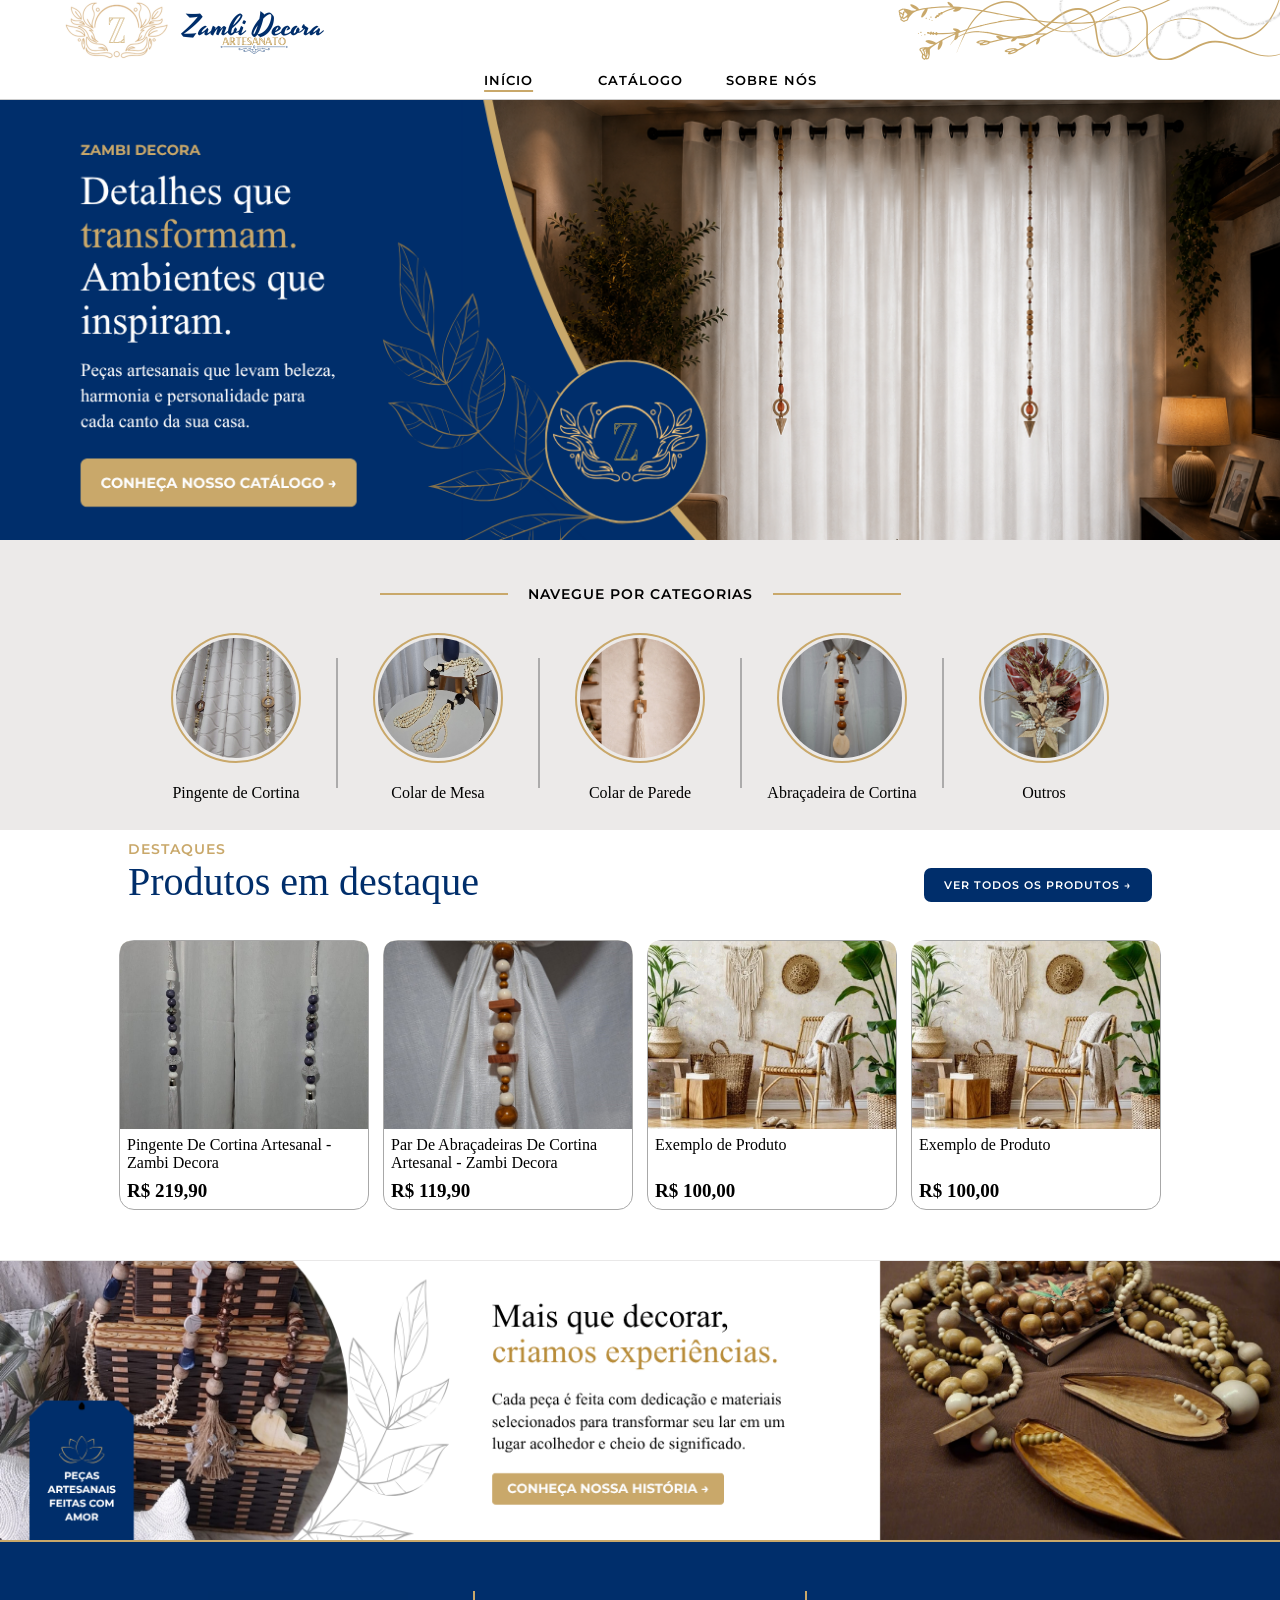
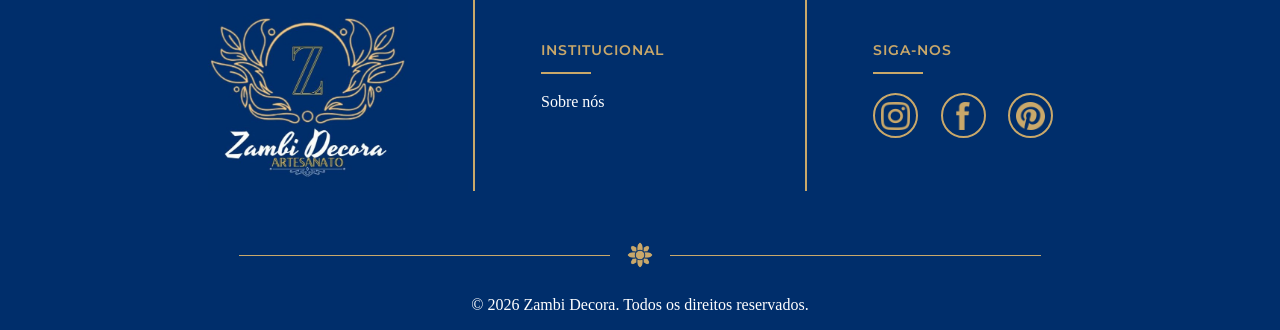
==== commit b5864901: "Produto novo e ajustes" ====
--- a/index.html
+++ b/index.html
@@ -105,11 +105,11 @@
                         </div>
                     </div>
 
-                    <div class="cardProduto" onclick="abrirProduto()">
-                        <div class="imgCard"><img src="img/exemploimg.webp" alt=""></div>
+                    <div class="cardProduto" onclick="abrirAB001()">
+                        <div class="imgCard"><img src="img/Img2-Produto-AB-001.jpeg" alt=""></div>
                         <div class="textCard">
-                            <p>Exemplo de Produto</p>
-                            <b class="valorCard">R$ 100,00</b>
+                            <p>Par De Abraçadeiras De Cortina Artesanal - Zambi Decora</p>
+                            <b class="valorCard">R$ 119,90</b>
                         </div>
                     </div>
 
--- a/css/stlilo.css
+++ b/css/stlilo.css
@@ -191,6 +191,10 @@
     min-height: 290px;
     width: 100%;
     background-color: rgb(236, 234, 233);
+    display: flex;
+    align-items: center;
+    justify-content: center;
+    flex-direction: column;
 }
 
 #fraseCategoria {
@@ -219,7 +223,6 @@
     height: auto;
     display: flex;
     justify-content: center;
-    flex-wrap: wrap;
 }
 
 .categoria1 {
@@ -605,13 +608,16 @@
 }
 /*Tablet*/
 @media (max-width: 768px) {
+    #espaçoCarro{
+        height: 15px;
+    }
     /*Responsividade da categoria*/
     #categoria {
         min-height: 100px;
     }
     .categoria1 {
         width: 110px;
-        height: 110px;
+        min-height: 110px;
     }
     .imgCategoria {
         width: 77px;
@@ -781,6 +787,16 @@
 }
 /*Celular*/
 @media (max-width: 480px) {
+    #carrossel{
+        aspect-ratio: 16/7.90;
+        
+    }
+    #carrossel img {
+        width: 100%;
+        height: 100%;
+        object-fit: cover;
+        object-position: left center;
+    }
     /*Responsividade da Links da Nav*/
     #links {
         height: 30px;
@@ -794,18 +810,26 @@
     #sobre button{
         font-size: 10px;
     }
+    #espaçoCarro{
+        height: 5px;
+    }
 
     /*Responsividade da categoria*/
     #categoria {
         min-height: 40px;
     }
+    #espacoCategoria{
+        max-width: 320px;
+    }
     .categoria1 {
-        width: 60px;
-        min-height: 50px;
+        width: 70px;
+        height: 45px;
     }
     .imgCategoria {
-        width: 49px;
-        height: 49px;
+        width: 56px;
+        height: 56px;
+        padding: 1px;
+        margin-bottom: 10px;
     }
     .espacamentoCategoria {
         height: 50px;
@@ -859,6 +883,13 @@
     }
 
     /*Responsividade do Footer*/
+    #mensagem{
+        aspect-ratio: 16/5.6;
+    }
+    #mensagem img{
+        object-position: left center;
+    }
+
     footer{
         height: 350px;
     }
